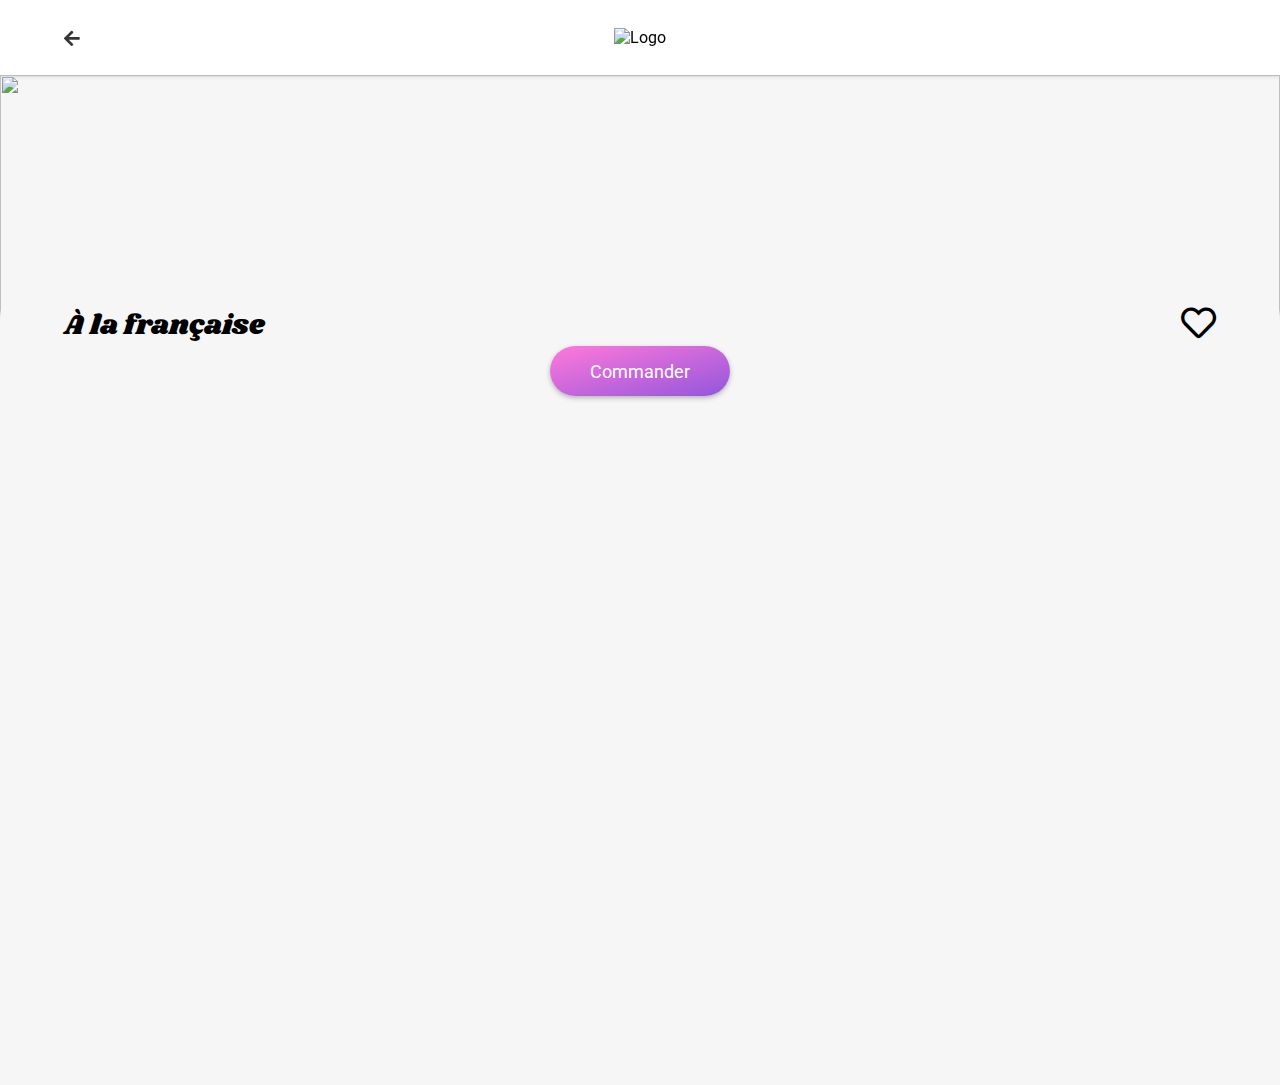
==== a-la-francaise.html @ 5dfda92d "Avancée du 07/10/2021 - Matin" ====
<!DOCTYPE html>
<html lang="fr">
<head>
    <meta charset="UTF-8">
    <meta http-equiv="X-UA-Compatible" content="IE=edge">
    <meta name="viewport" content="width=device-width, initial-scale=1.0">
    <title>OhMyFood - À la française</title>
    <!-- CSS -->
    <link rel="stylesheet" href="https://cdnjs.cloudflare.com/ajax/libs/font-awesome/5.15.4/css/all.min.css" integrity="sha512-1ycn6IcaQQ40/MKBW2W4Rhis/DbILU74C1vSrLJxCq57o941Ym01SwNsOMqvEBFlcgUa6xLiPY/NS5R+E6ztJQ==" crossorigin="anonymous" referrerpolicy="no-referrer" />
    <link rel="stylesheet" href="ressources/css/ohmyfood.css">
    <!-- POLICES -->
    <link rel="preconnect" href="https://fonts.googleapis.com">
    <link rel="preconnect" href="https://fonts.gstatic.com" crossorigin>
    <link rel="stylesheet" href="https://fonts.googleapis.com/css2?family=Shrikhand&display=swap">
    <link rel="stylesheet" href="https://fonts.googleapis.com/css2?family=Roboto&display=swap">
</head>
<body>
    <!-- Header -->
    <header>
        <a href="index.html">
            <i class="fas fa-arrow-left fleche-retour"></i>
        </a>
        <img class="logo" alt="Logo" src="ressources/img/Logo.svg">
    </header>


    <!-- Main -->
    <main>
        <article class="presentation-restaurant">
            <img class="image-restaurant" src="ressources/img/restaurants/a-la-francaise.jpg">
            <div class="contenu-presentation-restaurant">
                <div class="haut-presentation-restaurant">
                    <span class="nom-restaurant-presentation">À la française</span>
                    <div class="aime">
                        <i class="far fa-heart btn-aime-restaurant"></i>
                        <i class="fas fa-heart btn-aime-restaurant"></i>
                    </div>
                </div>
                <button class="btn-action">Commander</button>
            </div>
        </article>        
    </main>


    <!-- Footer-->
    <footer>
        <span class="logo-footer">ohmyfood</span>
        <a class="lien-footer" href="#"><i class="fas fa-utensils icone-footer"></i>Proposer un restaurant</a>
        <a class="lien-footer" href="#"><i class="fas fa-hands-helping icone-footer"></i>Devenir partenaire</a>
        <a class="lien-footer" href="#">Mentions légales</a>
        <a class="lien-footer" href="mailto:contact@ohmyfood.fr">Contact</a>
    </footer>
</body>
</html>
---- ressources/css/ohmyfood.css ----
/** Variables **/
:root {
  /** Palette **/
  --primaire: #9356dc;
  --secondaire: #ff79da;
  --tertiaire: #99e2d0;
  /** Base **/
  --fond-site: #f6f6f6;
  /** Contenu **/
  --box-shadow: #b3b3b3;
  --btn-action-hover-1: #ff79dabf;
  --btn-action-hover-2: #9356dcbf;
  /** Header **/
  --fleche-retour: #353535;
  /** Loading **/
  --loading: #ffffffc4;
  /** Localisation **/
  --localisation: #eaeaea;
  /** Fonctionnement **/
  --icone-fonctionnement: #7e7e7e;
  --hover-fonctionnement: #f5edff;
  /** Restaurants **/
  --nouveau-restaurant: #008766;
  /** Footer **/
  --footer: #353535;
}

/** Base **/
html,
body {
  margin: 0;
  padding: 0;
}
body {
  background-color: var(--fond-site);
  counter-reset: etape-fonctionnement;
  display: flex;
  flex-direction: column;
  min-height: 100vh;
}

/** Contenu **/
* {
  font-family: "Roboto", sans-serif;
}

.btn-action {
  background: var(--secondaire);
  background: linear-gradient(
    165deg,
    var(--secondaire) 0%,
    var(--primaire) 100%
  );
  box-shadow: 0px 2px 5px var(--box-shadow);
  border: 0;
  border-radius: 25px;
  color: #ffffff;
  display: block;
  font-size: 18px;
  height: 50px;
  margin: auto;
  min-width: 180px;
  padding: 0 20px;
  transition: 0.5s;
}
.btn-action:hover {
  background: var(--secondaire);
  background: linear-gradient(
    163deg,
    var(--btn-action-hover-1) 0%,
    var(--btn-action-hover-2) 100%
  );
  box-shadow: 0px 2px 5px #000000;
  cursor: pointer;
}

.aime:hover .fas.fa-heart {
  opacity: 1;
}
.aime:hover .far.fa-heart {
  opacity: 0;
}
.fas.fa-heart {
  background: var(--primaire);
  background: linear-gradient(
    220deg,
    var(--primaire) 50%,
    var(--secondaire) 100%
  );
  opacity: 0;
  -webkit-background-clip: text;
  -webkit-text-fill-color: transparent;
}

/** Header **/
header {
  background-color: #ffffff;
  box-shadow: 0 0 5px var(--box-shadow);
  display: flex;
  height: 75px;
  position: fixed;
  width: 100%;
  z-index: 1;
}

.fleche-retour {
  color: var(--fleche-retour);
  font-size: 18px;
  margin-left: 5%;
  position: absolute;
  top: 50%;
  transform: translateY(-50%);
}

.logo {
  margin: auto;
}

/** Main **/
main {
  flex: 1 0 auto;
}

/** Loading **/
@keyframes chargement {
  0% {
    content: ". . .";
  }
  25% {
    content: "Oh . .";
  }
  50% {
    content: "Oh My .";
  }
  75% {
    content: "Oh My Food";
  }
  100% {
    content: "";
    background-color: transparent;
    display: none;
    min-height: 0px;
    position: relative;
    z-index: 0;
  }
}

.txt-loading {
  border-radius: 25px;
  display: block;
  font-size: 72px;
  margin: auto;
  text-align: center;
}
.txt-loading::after {
  animation: chargement steps(1, end) 3s;
  animation-fill-mode: forwards;
  background-color: var(--loading);
  color: var(--primaire);
  content: "";
  display: flex;
  flex-direction: column;
  font-family: "Shrikhand", cursive;
  justify-content: center;
  min-height: 100vh;
  position: fixed;
  width: 100%;
  z-index: 1;
}

/** Localisation **/
#localisation {
  background-color: var(--localisation);
  display: flex;
  height: 50px;
  justify-content: center;
  margin-top: 75px;
  width: 100%;
}

#localisation > span {
  font-size: 18px;
  line-height: 50px;
}

/** Explorer **/
#explorer {
  margin: auto 10%;
  padding: 50px 0;
  text-align: center;
}

#explorer > h1 {
  margin: 0 0 10px 0;
}

#explorer > span {
  display: block;
  font-weight: lighter;
  margin-bottom: 25px;
}

/** Fonctionnement **/
#fonctionnement {
  background-color: #ffffff;
  padding: 50px 0;
}

#fonctionnement > h1 {
  margin: 0 0 10px 5%;
}

.liste-fonctionnement {
  display: flex;
  flex-direction: column;
}

.etape-fonctionnement {
  background-color: var(--fond-site);
  border-radius: 25px;
  box-shadow: 0px 2px 5px var(--box-shadow);
  font-size: 16px;
  font-weight: bold;
  height: 75px;
  line-height: 75px;
  margin: 15px auto;
  padding: 0 10px;
  position: relative;
  transition: 0.5s;
  width: 250px;
}
.etape-fonctionnement:hover {
  background-color: var(--hover-fonctionnement);
  cursor: pointer;
}
.etape-fonctionnement:hover .icone-fonctionnement {
  color: var(--primaire);
}
.etape-fonctionnement::before {
  align-items: center;
  background-color: var(--primaire);
  border-radius: 50%;
  color: #ffffff;
  counter-increment: etape-fonctionnement;
  content: counter(etape-fonctionnement);
  display: flex;
  font-size: 15px;
  height: 30px;
  justify-content: center;
  position: absolute;
  margin-left: -25px;
  top: 50%;
  transform: translateY(-50%);
  width: 30px;
}

.icone-fonctionnement {
  background-color: transparent;
  color: var(--icone-fonctionnement);
  font-size: 16px;
  margin-left: 5px;
  width: 50px;
}

/** Restaurants **/
#restaurants {
  background-color: var(--fond-site);
  padding: 50px 0;
  width: 100%;
}

#restaurants > h1 {
  margin: 0 0 10px 5%;
}

.liste-restaurants {
  display: flex;
  flex-direction: column;
}

.restaurant {
  background-color: #ffffff;
  border-radius: 25px;
  box-shadow: 0px 0px 5px var(--box-shadow);
  color: #000000;
  margin: 10px auto;
  text-decoration: none;
  width: 90%;
}
.restaurant:first-of-type {
  margin-top: 0;
}

.haut-restaurant {
  position: relative;
}

.img-restaurant {
  border-top-left-radius: 25px;
  border-top-right-radius: 25px;
  display: block;
  height: 200px;
  object-fit: cover;
  margin: auto;
  width: 100%;
}

.nouveau-restaurant {
  background: var(--tertiaire);
  border-radius: 5px;
  color: var(--nouveau-restaurant);
  font-size: 18px;
  font-weight: bold;
  padding: 5px 15px;
  position: absolute;
  right: 20px;
  top: 20px;
}

.contenu-restaurant {
  padding: 15px;
  position: relative;
}

.btn-aime-index {
  font-size: 30px;
  position: absolute;
  right: 20px;
  top: 50%;
  transform: translateY(-50%);
  transition: 0.25s ease-in-out;
}
.btn-aime-index:hover {
  cursor: pointer;
}

.nom-restaurant {
  display: block;
  font-size: 18px;
  font-weight: bold;
  margin-bottom: 5px;
}

.desc-restaurant {
  display: block;
  font-size: 16px;
  font-weight: lighter;
}

/** Présentation restaurant **/
.presentation-restaurant {
  margin-top: 75px;
  position: relative;
  width: 100%;
}

.image-restaurant {
  display: block;
  height: 250px;
  object-fit: cover;
  width: 100%;
}

.contenu-presentation-restaurant {
  background-color: var(--fond-site);
  border-top-left-radius: 50px;
  border-top-right-radius: 50px;
  height: -webkit-fill-available;
  margin-top: -55px;
  padding-bottom: 50px;
  position: relative;
  width: 100%;
  z-index: 1;
}

.haut-presentation-restaurant {
  display: inline-flex;
  margin-top: 35px;
  width: 100%;
}

.nom-restaurant-presentation {
  font-family: "Shrikhand", cursive;
  font-size: 28px;
  margin-left: 5%;
}

.btn-aime-restaurant {
  font-size: 35px;
  position: absolute;
  right: 5%;
  transition: 0.25s ease-in-out;
}
.btn-aime-restaurant:hover {
  cursor: pointer;
}

.menu-restaurant {
  display: flex;
  flex-direction: column;
  margin: 0 5%;
}

.type-menu-restaurant {
  display: flex;
  flex-direction: column;
  margin: 25px 0;
}

.categorie-menu {
  font-size: 16px;
}
.categorie-menu::after {
  border-bottom: 3px solid var(--tertiaire);
  content: "";
  display: block;
  width: 40px;
}

.nom-item-restaurant {
  display: block;
  font-weight: bold;
}

/** Footer **/
footer {
  background-color: var(--footer);
  color: #ffffff;
  display: flex;
  flex-direction: column;
  padding: 15px 0 15px 5%;
}

.logo-footer {
  font-family: "Shrikhand", cursive;
  font-size: 24px;
  margin-bottom: 20px;
}

.lien-footer {
  color: #ffffff;
  font-size: 18px;
  margin: 2.5px 0;
  text-decoration: none;
}
.lien-footer:hover {
  text-decoration: underline;
}
.lien-footer:first-of-type {
  margin-top: 0;
}

.icone-footer {
  margin-right: 10px;
  width: 20px;
}

@media screen and (min-width: 992px) {
  main {
    display: flex;
    flex: 1 0 auto;
    flex-direction: row;
    flex-wrap: wrap;
  }

  #explorer {
    display: flex;
    flex-direction: column;
    justify-content: center;
    margin: auto;
    padding: 0px;
  }

  #fonctionnement {
    background-color: var(--fond-site);
    padding: 10px 5% 0 5%;
  }
  #fonctionnement > h1 {
    margin: 0;
  }

  #restaurants {
    background-color: #ffffff;
    padding: 0 5%;
  }
  #restaurants > h1 {
    margin: 10px 0 0 0;
  }
  .liste-restaurants {
    flex-direction: row;
    flex-wrap: wrap;
  }
  .restaurant {
    flex: 1 0 20%;
    margin: 10px;
  }
  .restaurant:first-of-type {
    margin: 10px 10px 10px 0;
  }
  .restaurant:last-of-type {
    margin-right: 0;
  }

  footer {
    flex-direction: row;
  }
  .logo-footer {
    margin-bottom: 0;
  }
  .lien-footer {
    font-size: 15px;
    margin: auto;
  }
  .lien-footer:first-of-type {
    margin-top: auto;
  }
}
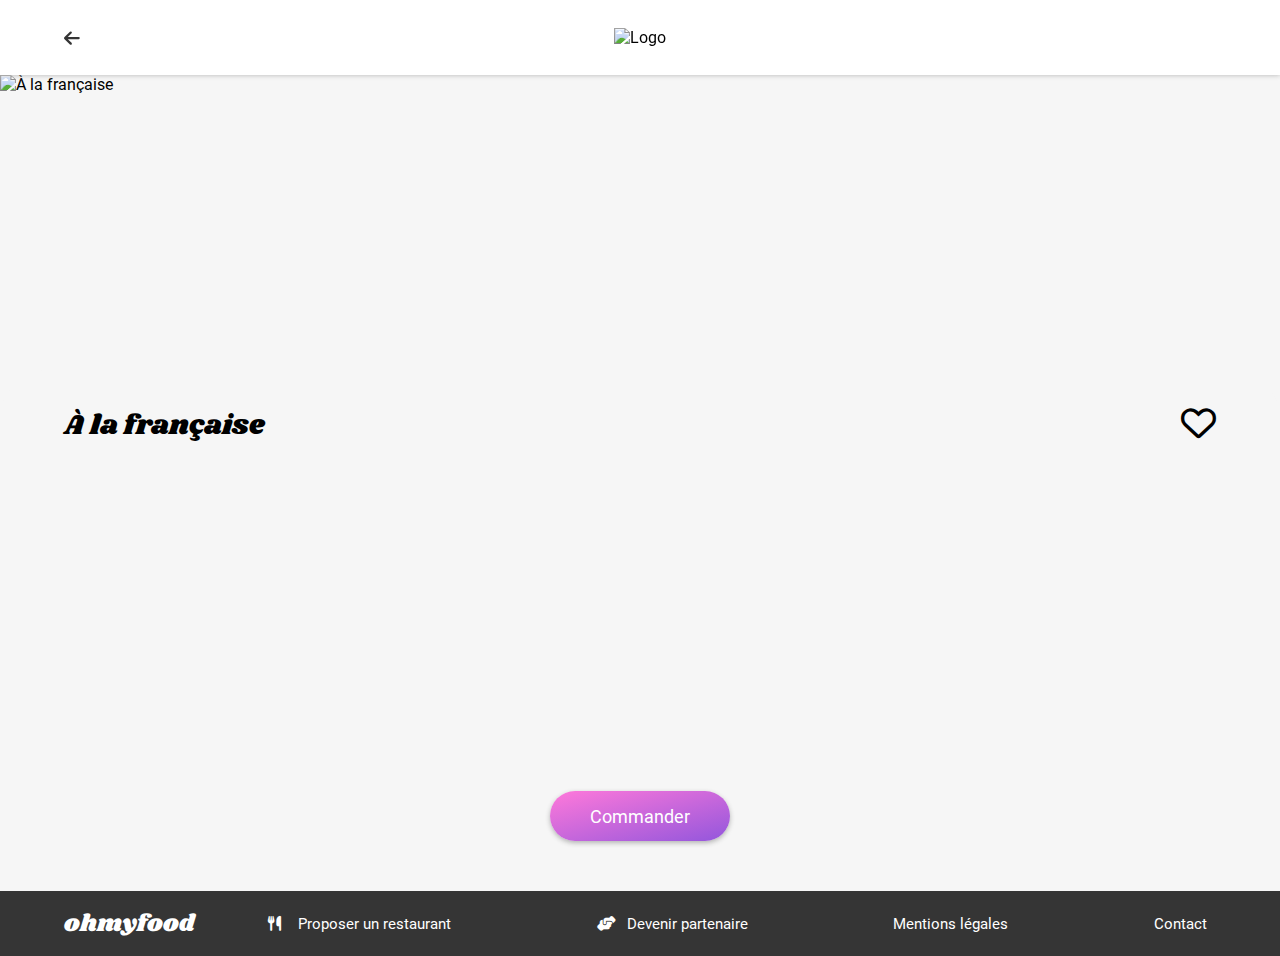
==== commit 6cf49bed: "Amélioration du code" ====
--- a/a-la-francaise.html
+++ b/a-la-francaise.html
@@ -5,14 +5,10 @@
     <meta http-equiv="X-UA-Compatible" content="IE=edge">
     <meta name="viewport" content="width=device-width, initial-scale=1.0">
     <title>OhMyFood - À la française</title>
+    <link rel="icon" href="ressources/img/Favicon.png">
     <!-- CSS -->
-    <link rel="stylesheet" href="https://cdnjs.cloudflare.com/ajax/libs/font-awesome/5.15.4/css/all.min.css" integrity="sha512-1ycn6IcaQQ40/MKBW2W4Rhis/DbILU74C1vSrLJxCq57o941Ym01SwNsOMqvEBFlcgUa6xLiPY/NS5R+E6ztJQ==" crossorigin="anonymous" referrerpolicy="no-referrer" />
+    <link rel="stylesheet" href="ressources/css/font_awesome.min.css">
     <link rel="stylesheet" href="ressources/css/ohmyfood.css">
-    <!-- POLICES -->
-    <link rel="preconnect" href="https://fonts.googleapis.com">
-    <link rel="preconnect" href="https://fonts.gstatic.com" crossorigin>
-    <link rel="stylesheet" href="https://fonts.googleapis.com/css2?family=Shrikhand&display=swap">
-    <link rel="stylesheet" href="https://fonts.googleapis.com/css2?family=Roboto&display=swap">
 </head>
 <body>
     <!-- Header -->
@@ -26,8 +22,12 @@
 
     <!-- Main -->
     <main>
-        <article class="presentation-restaurant">
-            <img class="image-restaurant" src="ressources/img/restaurants/a-la-francaise.jpg">
+        <article class="presentation-restaurant" aria-label="restaurant">
+            <picture>
+                <source srcset="ressources/img/restaurants/mobile/a-la-francaise.jpg" media="(max-width: 991px)">
+                <img class="image-restaurant" alt="&Agrave; la française" src="ressources/img/restaurants/a-la-francaise.jpg">
+            </picture>
+            
             <div class="contenu-presentation-restaurant">
                 <div class="haut-presentation-restaurant">
                     <span class="nom-restaurant-presentation">À la française</span>
@@ -36,6 +36,91 @@
                         <i class="fas fa-heart btn-aime-restaurant"></i>
                     </div>
                 </div>
+
+                <div class="menu-restaurant">
+                    <div class="type-menu-restaurant">
+                        <span class="categorie-menu">ENTRÉES</span>
+                        <div class="item-restaurant">
+                            <span class="nom-item-restaurant">Tartare de poulpe acidulé</span>
+                            <span class="contenu-item-restaurant">
+                                <span class="desc-item-restaurant">Aux zestes d'orange</span>
+                                <span class="prix-item-restaurant">25€</span>
+                            </span>
+                            <span class="check-item-restaurant"><i class="fas fa-check-circle"></i></span>
+                        </div>
+                        <div class="item-restaurant">
+                            <span class="nom-item-restaurant">Velouté de légumes d'antan</span>
+                            <span class="contenu-item-restaurant">
+                                <span class="desc-item-restaurant">Carotte, panais, topinambour</span>
+                                <span class="prix-item-restaurant">35€</span>
+                            </span>
+                            <span class="check-item-restaurant"><i class="fas fa-check-circle"></i></span>
+                        </div>
+                        <div class="item-restaurant">
+                            <span class="nom-item-restaurant">Soupe à l'oignon</span>
+                            <span class="contenu-item-restaurant">
+                                <span class="desc-item-restaurant">Revisitée</span>
+                                <span class="prix-item-restaurant">20€</span>
+                            </span>
+                            <span class="check-item-restaurant"><i class="fas fa-check-circle"></i></span>
+                        </div>
+                    </div>
+                    <div class="type-menu-restaurant">
+                        <span class="categorie-menu">PLATS</span>
+                        <div class="item-restaurant">
+                            <span class="nom-item-restaurant">Coquilles Saint-Jacques</span>
+                            <span class="contenu-item-restaurant">
+                                <span class="desc-item-restaurant">Accompagnées d'une purée de panais</span>
+                                <span class="prix-item-restaurant">40€</span>
+                            </span>
+                            <span class="check-item-restaurant"><i class="fas fa-check-circle"></i></span>
+                        </div>
+                        <div class="item-restaurant">
+                            <span class="nom-item-restaurant">Magret de canard</span>
+                            <span class="contenu-item-restaurant">
+                                <span class="desc-item-restaurant">Et parmentier de pommes de terre</span>
+                                <span class="prix-item-restaurant">35€</span>
+                            </span>
+                            <span class="check-item-restaurant"><i class="fas fa-check-circle"></i></span>
+                        </div>
+                        <div class="item-restaurant">
+                            <span class="nom-item-restaurant">Pigeonneau d’Ille-et-Vilaine</span>
+                            <span class="contenu-item-restaurant">
+                                <span class="desc-item-restaurant">Sur son lit de gnocchis aux légumes</span>
+                                <span class="prix-item-restaurant">44€</span>
+                            </span>
+                            <span class="check-item-restaurant"><i class="fas fa-check-circle"></i></span>
+                        </div>
+                    </div>
+                    <div class="type-menu-restaurant">
+                        <span class="categorie-menu">DESSERTS</span>
+                        <div class="item-restaurant">
+                            <span class="nom-item-restaurant">Pétales de violettes glacés</span>
+                            <span class="contenu-item-restaurant">
+                                <span class="desc-item-restaurant">Et purée de noisettes</span>
+                                <span class="prix-item-restaurant">18€</span>
+                            </span>
+                            <span class="check-item-restaurant"><i class="fas fa-check-circle"></i></span>
+                        </div>
+                        <div class="item-restaurant">
+                            <span class="nom-item-restaurant">Fondant au chocolat</span> 
+                            <span class="contenu-item-restaurant">
+                                <span class="desc-item-restaurant">Revisité</span>
+                                <span class="prix-item-restaurant">22€</span>
+                            </span>
+                            <span class="check-item-restaurant"><i class="fas fa-check-circle"></i></span>
+                        </div>
+                        <div class="item-restaurant">
+                            <span class="nom-item-restaurant">Millefeuille croustillant</span>
+                            <span class="contenu-item-restaurant">
+                                <span class="desc-item-restaurant">Myrtilles et pâte d’amande</span>
+                                <span class="prix-item-restaurant">23€</span>
+                            </span>
+                            <span class="check-item-restaurant"><i class="fas fa-check-circle"></i></span>
+                        </div>
+                    </div>
+                </div>
+
                 <button class="btn-action">Commander</button>
             </div>
         </article>        
--- a/ressources/css/font_awesome.min.css
+++ b/ressources/css/font_awesome.min.css
@@ -0,0 +1,6 @@
+/*!
+ * Font Awesome Free 6.2.0 by @fontawesome - https://fontawesome.com
+ * License - https://fontawesome.com/license/free (Icons: CC BY 4.0, Fonts: SIL OFL 1.1, Code: MIT License)
+ * Copyright 2022 Fonticons, Inc.
+ */
+.fa{font-family:var(--fa-style-family,"Font Awesome 6 Free");font-weight:var(--fa-style,900)}.fa,.fa-brands,.fa-classic,.fa-regular,.fa-sharp,.fa-solid,.fab,.far,.fas{-moz-osx-font-smoothing:grayscale;-webkit-font-smoothing:antialiased;display:var(--fa-display,inline-block);font-style:normal;font-variant:normal;line-height:1;text-rendering:auto}.fa-classic,.fa-regular,.fa-solid,.far,.fas{font-family:"Font Awesome 6 Free"}.fa-brands,.fab{font-family:"Font Awesome 6 Brands"}.fa-1x{font-size:1em}.fa-2x{font-size:2em}.fa-3x{font-size:3em}.fa-4x{font-size:4em}.fa-5x{font-size:5em}.fa-6x{font-size:6em}.fa-7x{font-size:7em}.fa-8x{font-size:8em}.fa-9x{font-size:9em}.fa-10x{font-size:10em}.fa-2xs{font-size:.625em;line-height:.1em;vertical-align:.225em}.fa-xs{font-size:.75em;line-height:.08333em;vertical-align:.125em}.fa-sm{font-size:.875em;line-height:.07143em;vertical-align:.05357em}.fa-lg{font-size:1.25em;line-height:.05em;vertical-align:-.075em}.fa-xl{font-size:1.5em;line-height:.04167em;vertical-align:-.125em}.fa-2xl{font-size:2em;line-height:.03125em;vertical-align:-.1875em}.fa-fw{text-align:center;width:1.25em}.fa-ul{list-style-type:none;margin-left:var(--fa-li-margin,2.5em);padding-left:0}.fa-ul>li{position:relative}.fa-li{left:calc(var(--fa-li-width, 2em)*-1);position:absolute;text-align:center;width:var(--fa-li-width,2em);line-height:inherit}.fa-border{border-radius:var(--fa-border-radius,.1em);border:var(--fa-border-width,.08em) var(--fa-border-style,solid) var(--fa-border-color,#eee);padding:var(--fa-border-padding,.2em .25em .15em)}.fa-pull-left{float:left;margin-right:var(--fa-pull-margin,.3em)}.fa-pull-right{float:right;margin-left:var(--fa-pull-margin,.3em)}.fa-beat{-webkit-animation-name:fa-beat;animation-name:fa-beat;-webkit-animation-delay:var(--fa-animation-delay,0s);animation-delay:var(--fa-animation-delay,0s);-webkit-animation-direction:var(--fa-animation-direction,normal);animation-direction:var(--fa-animation-direction,normal);-webkit-animation-duration:var(--fa-animation-duration,1s);animation-duration:var(--fa-animation-duration,1s);-webkit-animation-iteration-count:var(--fa-animation-iteration-count,infinite);animation-iteration-count:var(--fa-animation-iteration-count,infinite);-webkit-animation-timing-function:var(--fa-animation-timing,ease-in-out);animation-timing-function:var(--fa-animation-timing,ease-in-out)}.fa-bounce{-webkit-animation-name:fa-bounce;animation-name:fa-bounce;-webkit-animation-delay:var(--fa-animation-delay,0s);animation-delay:var(--fa-animation-delay,0s);-webkit-animation-direction:var(--fa-animation-direction,normal);animation-direction:var(--fa-animation-direction,normal);-webkit-animation-duration:var(--fa-animation-duration,1s);animation-duration:var(--fa-animation-duration,1s);-webkit-animation-iteration-count:var(--fa-animation-iteration-count,infinite);animation-iteration-count:var(--fa-animation-iteration-count,infinite);-webkit-animation-timing-function:var(--fa-animation-timing,cubic-bezier(.28,.84,.42,1));animation-timing-function:var(--fa-animation-timing,cubic-bezier(.28,.84,.42,1))}.fa-fade{-webkit-animation-name:fa-fade;animation-name:fa-fade;-webkit-animation-iteration-count:var(--fa-animation-iteration-count,infinite);animation-iteration-count:var(--fa-animation-iteration-count,infinite);-webkit-animation-timing-function:var(--fa-animation-timing,cubic-bezier(.4,0,.6,1));animation-timing-function:var(--fa-animation-timing,cubic-bezier(.4,0,.6,1))}.fa-beat-fade,.fa-fade{-webkit-animation-delay:var(--fa-animation-delay,0s);animation-delay:var(--fa-animation-delay,0s);-webkit-animation-direction:var(--fa-animation-direction,normal);animation-direction:var(--fa-animation-direction,normal);-webkit-animation-duration:var(--fa-animation-duration,1s);animation-duration:var(--fa-animation-duration,1s)}.fa-beat-fade{-webkit-animation-name:fa-beat-fade;animation-name:fa-beat-fade;-webkit-animation-iteration-count:var(--fa-animation-iteration-count,infinite);animation-iteration-count:var(--fa-animation-iteration-count,infinite);-webkit-animation-timing-function:var(--fa-animation-timing,cubic-bezier(.4,0,.6,1));animation-timing-function:var(--fa-animation-timing,cubic-bezier(.4,0,.6,1))}.fa-flip{-webkit-animation-name:fa-flip;animation-name:fa-flip;-webkit-animation-delay:var(--fa-animation-delay,0s);animation-delay:var(--fa-animation-delay,0s);-webkit-animation-direction:var(--fa-animation-direction,normal);animation-direction:var(--fa-animation-direction,normal);-webkit-animation-duration:var(--fa-animation-duration,1s);animation-duration:var(--fa-animation-duration,1s);-webkit-animation-iteration-count:var(--fa-animation-iteration-count,infinite);animation-iteration-count:var(--fa-animation-iteration-count,infinite);-webkit-animation-timing-function:var(--fa-animation-timing,ease-in-out);animation-timing-function:var(--fa-animation-timing,ease-in-out)}.fa-shake{-webkit-animation-name:fa-shake;animation-name:fa-shake;-webkit-animation-duration:var(--fa-animation-duration,1s);animation-duration:var(--fa-animation-duration,1s);-webkit-animation-iteration-count:var(--fa-animation-iteration-count,infinite);animation-iteration-count:var(--fa-animation-iteration-count,infinite);-webkit-animation-timing-function:var(--fa-animation-timing,linear);animation-timing-function:var(--fa-animation-timing,linear)}.fa-shake,.fa-spin{-webkit-animation-delay:var(--fa-animation-delay,0s);animation-delay:var(--fa-animation-delay,0s);-webkit-animation-direction:var(--fa-animation-direction,normal);animation-direction:var(--fa-animation-direction,normal)}.fa-spin{-webkit-animation-name:fa-spin;animation-name:fa-spin;-webkit-animation-duration:var(--fa-animation-duration,2s);animation-duration:var(--fa-animation-duration,2s);-webkit-animation-iteration-count:var(--fa-animation-iteration-count,infinite);animation-iteration-count:var(--fa-animation-iteration-count,infinite);-webkit-animation-timing-function:var(--fa-animation-timing,linear);animation-timing-function:var(--fa-animation-timing,linear)}.fa-spin-reverse{--fa-animation-direction:reverse}.fa-pulse,.fa-spin-pulse{-webkit-animation-name:fa-spin;animation-name:fa-spin;-webkit-animation-direction:var(--fa-animation-direction,normal);animation-direction:var(--fa-animation-direction,normal);-webkit-animation-duration:var(--fa-animation-duration,1s);animation-duration:var(--fa-animation-duration,1s);-webkit-animation-iteration-count:var(--fa-animation-iteration-count,infinite);animation-iteration-count:var(--fa-animation-iteration-count,infinite);-webkit-animation-timing-function:var(--fa-animation-timing,steps(8));animation-timing-function:var(--fa-animation-timing,steps(8))}@media (prefers-reduced-motion:reduce){.fa-beat,.fa-beat-fade,.fa-bounce,.fa-fade,.fa-flip,.fa-pulse,.fa-shake,.fa-spin,.fa-spin-pulse{-webkit-animation-delay:-1ms;animation-delay:-1ms;-webkit-animation-duration:1ms;animation-duration:1ms;-webkit-animation-iteration-count:1;animation-iteration-count:1;transition-delay:0s;transition-duration:0s}}@-webkit-keyframes fa-beat{0%,90%{-webkit-transform:scale(1);transform:scale(1)}45%{-webkit-transform:scale(var(--fa-beat-scale,1.25));transform:scale(var(--fa-beat-scale,1.25))}}@keyframes fa-beat{0%,90%{-webkit-transform:scale(1);transform:scale(1)}45%{-webkit-transform:scale(var(--fa-beat-scale,1.25));transform:scale(var(--fa-beat-scale,1.25))}}@-webkit-keyframes fa-bounce{0%{-webkit-transform:scale(1) translateY(0);transform:scale(1) translateY(0)}10%{-webkit-transform:scale(var(--fa-bounce-start-scale-x,1.1),var(--fa-bounce-start-scale-y,.9)) translateY(0);transform:scale(var(--fa-bounce-start-scale-x,1.1),var(--fa-bounce-start-scale-y,.9)) translateY(0)}30%{-webkit-transform:scale(var(--fa-bounce-jump-scale-x,.9),var(--fa-bounce-jump-scale-y,1.1)) translateY(var(--fa-bounce-height,-.5em));transform:scale(var(--fa-bounce-jump-scale-x,.9),var(--fa-bounce-jump-scale-y,1.1)) translateY(var(--fa-bounce-height,-.5em))}50%{-webkit-transform:scale(var(--fa-bounce-land-scale-x,1.05),var(--fa-bounce-land-scale-y,.95)) translateY(0);transform:scale(var(--fa-bounce-land-scale-x,1.05),var(--fa-bounce-land-scale-y,.95)) translateY(0)}57%{-webkit-transform:scale(1) translateY(var(--fa-bounce-rebound,-.125em));transform:scale(1) translateY(var(--fa-bounce-rebound,-.125em))}64%{-webkit-transform:scale(1) translateY(0);transform:scale(1) translateY(0)}to{-webkit-transform:scale(1) translateY(0);transform:scale(1) translateY(0)}}@keyframes fa-bounce{0%{-webkit-transform:scale(1) translateY(0);transform:scale(1) translateY(0)}10%{-webkit-transform:scale(var(--fa-bounce-start-scale-x,1.1),var(--fa-bounce-start-scale-y,.9)) translateY(0);transform:scale(var(--fa-bounce-start-scale-x,1.1),var(--fa-bounce-start-scale-y,.9)) translateY(0)}30%{-webkit-transform:scale(var(--fa-bounce-jump-scale-x,.9),var(--fa-bounce-jump-scale-y,1.1)) translateY(var(--fa-bounce-height,-.5em));transform:scale(var(--fa-bounce-jump-scale-x,.9),var(--fa-bounce-jump-scale-y,1.1)) translateY(var(--fa-bounce-height,-.5em))}50%{-webkit-transform:scale(var(--fa-bounce-land-scale-x,1.05),var(--fa-bounce-land-scale-y,.95)) translateY(0);transform:scale(var(--fa-bounce-land-scale-x,1.05),var(--fa-bounce-land-scale-y,.95)) translateY(0)}57%{-webkit-transform:scale(1) translateY(var(--fa-bounce-rebound,-.125em));transform:scale(1) translateY(var(--fa-bounce-rebound,-.125em))}64%{-webkit-transform:scale(1) translateY(0);transform:scale(1) translateY(0)}to{-webkit-transform:scale(1) translateY(0);transform:scale(1) translateY(0)}}@-webkit-keyframes fa-fade{50%{opacity:var(--fa-fade-opacity,.4)}}@keyframes fa-fade{50%{opacity:var(--fa-fade-opacity,.4)}}@-webkit-keyframes fa-beat-fade{0%,to{opacity:var(--fa-beat-fade-opacity,.4);-webkit-transform:scale(1);transform:scale(1)}50%{opacity:1;-webkit-transform:scale(var(--fa-beat-fade-scale,1.125));transform:scale(var(--fa-beat-fade-scale,1.125))}}@keyframes fa-beat-fade{0%,to{opacity:var(--fa-beat-fade-opacity,.4);-webkit-transform:scale(1);transform:scale(1)}50%{opacity:1;-webkit-transform:scale(var(--fa-beat-fade-scale,1.125));transform:scale(var(--fa-beat-fade-scale,1.125))}}@-webkit-keyframes fa-flip{50%{-webkit-transform:rotate3d(var(--fa-flip-x,0),var(--fa-flip-y,1),var(--fa-flip-z,0),var(--fa-flip-angle,-180deg));transform:rotate3d(var(--fa-flip-x,0),var(--fa-flip-y,1),var(--fa-flip-z,0),var(--fa-flip-angle,-180deg))}}@keyframes fa-flip{50%{-webkit-transform:rotate3d(var(--fa-flip-x,0),var(--fa-flip-y,1),var(--fa-flip-z,0),var(--fa-flip-angle,-180deg));transform:rotate3d(var(--fa-flip-x,0),var(--fa-flip-y,1),var(--fa-flip-z,0),var(--fa-flip-angle,-180deg))}}@-webkit-keyframes fa-shake{0%{-webkit-transform:rotate(-15deg);transform:rotate(-15deg)}4%{-webkit-transform:rotate(15deg);transform:rotate(15deg)}8%,24%{-webkit-transform:rotate(-18deg);transform:rotate(-18deg)}12%,28%{-webkit-transform:rotate(18deg);transform:rotate(18deg)}16%{-webkit-transform:rotate(-22deg);transform:rotate(-22deg)}20%{-webkit-transform:rotate(22deg);transform:rotate(22deg)}32%{-webkit-transform:rotate(-12deg);transform:rotate(-12deg)}36%{-webkit-transform:rotate(12deg);transform:rotate(12deg)}40%,to{-webkit-transform:rotate(0deg);transform:rotate(0deg)}}@keyframes fa-shake{0%{-webkit-transform:rotate(-15deg);transform:rotate(-15deg)}4%{-webkit-transform:rotate(15deg);transform:rotate(15deg)}8%,24%{-webkit-transform:rotate(-18deg);transform:rotate(-18deg)}12%,28%{-webkit-transform:rotate(18deg);transform:rotate(18deg)}16%{-webkit-transform:rotate(-22deg);transform:rotate(-22deg)}20%{-webkit-transform:rotate(22deg);transform:rotate(22deg)}32%{-webkit-transform:rotate(-12deg);transform:rotate(-12deg)}36%{-webkit-transform:rotate(12deg);transform:rotate(12deg)}40%,to{-webkit-transform:rotate(0deg);transform:rotate(0deg)}}@-webkit-keyframes fa-spin{0%{-webkit-transform:rotate(0deg);transform:rotate(0deg)}to{-webkit-transform:rotate(1turn);transform:rotate(1turn)}}@keyframes fa-spin{0%{-webkit-transform:rotate(0deg);transform:rotate(0deg)}to{-webkit-transform:rotate(1turn);transform:rotate(1turn)}}.fa-rotate-90{-webkit-transform:rotate(90deg);transform:rotate(90deg)}.fa-rotate-180{-webkit-transform:rotate(180deg);transform:rotate(180deg)}.fa-rotate-270{-webkit-transform:rotate(270deg);transform:rotate(270deg)}.fa-flip-horizontal{-webkit-transform:scaleX(-1);transform:scaleX(-1)}.fa-flip-vertical{-webkit-transform:scaleY(-1);transform:scaleY(-1)}.fa-flip-both,.fa-flip-horizontal.fa-flip-vertical{-webkit-transform:scale(-1);transform:scale(-1)}.fa-rotate-by{-webkit-transform:rotate(var(--fa-rotate-angle,none));transform:rotate(var(--fa-rotate-angle,none))}.fa-stack{display:inline-block;height:2em;line-height:2em;position:relative;vertical-align:middle;width:2.5em}.fa-stack-1x,.fa-stack-2x{left:0;position:absolute;text-align:center;width:100%;z-index:var(--fa-stack-z-index,auto)}.fa-stack-1x{line-height:inherit}.fa-stack-2x{font-size:2em}.fa-inverse{color:var(--fa-inverse,#fff)}.fa-0:before{content:"\30"}.fa-1:before{content:"\31"}.fa-2:before{content:"\32"}.fa-3:before{content:"\33"}.fa-4:before{content:"\34"}.fa-5:before{content:"\35"}.fa-6:before{content:"\36"}.fa-7:before{content:"\37"}.fa-8:before{content:"\38"}.fa-9:before{content:"\39"}.fa-fill-drip:before{content:"\f576"}.fa-arrows-to-circle:before{content:"\e4bd"}.fa-chevron-circle-right:before,.fa-circle-chevron-right:before{content:"\f138"}.fa-at:before{content:"\40"}.fa-trash-alt:before,.fa-trash-can:before{content:"\f2ed"}.fa-text-height:before{content:"\f034"}.fa-user-times:before,.fa-user-xmark:before{content:"\f235"}.fa-stethoscope:before{content:"\f0f1"}.fa-comment-alt:before,.fa-message:before{content:"\f27a"}.fa-info:before{content:"\f129"}.fa-compress-alt:before,.fa-down-left-and-up-right-to-center:before{content:"\f422"}.fa-explosion:before{content:"\e4e9"}.fa-file-alt:before,.fa-file-lines:before,.fa-file-text:before{content:"\f15c"}.fa-wave-square:before{content:"\f83e"}.fa-ring:before{content:"\f70b"}.fa-building-un:before{content:"\e4d9"}.fa-dice-three:before{content:"\f527"}.fa-calendar-alt:before,.fa-calendar-days:before{content:"\f073"}.fa-anchor-circle-check:before{content:"\e4aa"}.fa-building-circle-arrow-right:before{content:"\e4d1"}.fa-volleyball-ball:before,.fa-volleyball:before{content:"\f45f"}.fa-arrows-up-to-line:before{content:"\e4c2"}.fa-sort-desc:before,.fa-sort-down:before{content:"\f0dd"}.fa-circle-minus:before,.fa-minus-circle:before{content:"\f056"}.fa-door-open:before{content:"\f52b"}.fa-right-from-bracket:before,.fa-sign-out-alt:before{content:"\f2f5"}.fa-atom:before{content:"\f5d2"}.fa-soap:before{content:"\e06e"}.fa-heart-music-camera-bolt:before,.fa-icons:before{content:"\f86d"}.fa-microphone-alt-slash:before,.fa-microphone-lines-slash:before{content:"\f539"}.fa-bridge-circle-check:before{content:"\e4c9"}.fa-pump-medical:before{content:"\e06a"}.fa-fingerprint:before{content:"\f577"}.fa-hand-point-right:before{content:"\f0a4"}.fa-magnifying-glass-location:before,.fa-search-location:before{content:"\f689"}.fa-forward-step:before,.fa-step-forward:before{content:"\f051"}.fa-face-smile-beam:before,.fa-smile-beam:before{content:"\f5b8"}.fa-flag-checkered:before{content:"\f11e"}.fa-football-ball:before,.fa-football:before{content:"\f44e"}.fa-school-circle-exclamation:before{content:"\e56c"}.fa-crop:before{content:"\f125"}.fa-angle-double-down:before,.fa-angles-down:before{content:"\f103"}.fa-users-rectangle:before{content:"\e594"}.fa-people-roof:before{content:"\e537"}.fa-people-line:before{content:"\e534"}.fa-beer-mug-empty:before,.fa-beer:before{content:"\f0fc"}.fa-diagram-predecessor:before{content:"\e477"}.fa-arrow-up-long:before,.fa-long-arrow-up:before{content:"\f176"}.fa-burn:before,.fa-fire-flame-simple:before{content:"\f46a"}.fa-male:before,.fa-person:before{content:"\f183"}.fa-laptop:before{content:"\f109"}.fa-file-csv:before{content:"\f6dd"}.fa-menorah:before{content:"\f676"}.fa-truck-plane:before{content:"\e58f"}.fa-record-vinyl:before{content:"\f8d9"}.fa-face-grin-stars:before,.fa-grin-stars:before{content:"\f587"}.fa-bong:before{content:"\f55c"}.fa-pastafarianism:before,.fa-spaghetti-monster-flying:before{content:"\f67b"}.fa-arrow-down-up-across-line:before{content:"\e4af"}.fa-spoon:before,.fa-utensil-spoon:before{content:"\f2e5"}.fa-jar-wheat:before{content:"\e517"}.fa-envelopes-bulk:before,.fa-mail-bulk:before{content:"\f674"}.fa-file-circle-exclamation:before{content:"\e4eb"}.fa-circle-h:before,.fa-hospital-symbol:before{content:"\f47e"}.fa-pager:before{content:"\f815"}.fa-address-book:before,.fa-contact-book:before{content:"\f2b9"}.fa-strikethrough:before{content:"\f0cc"}.fa-k:before{content:"\4b"}.fa-landmark-flag:before{content:"\e51c"}.fa-pencil-alt:before,.fa-pencil:before{content:"\f303"}.fa-backward:before{content:"\f04a"}.fa-caret-right:before{content:"\f0da"}.fa-comments:before{content:"\f086"}.fa-file-clipboard:before,.fa-paste:before{content:"\f0ea"}.fa-code-pull-request:before{content:"\e13c"}.fa-clipboard-list:before{content:"\f46d"}.fa-truck-loading:before,.fa-truck-ramp-box:before{content:"\f4de"}.fa-user-check:before{content:"\f4fc"}.fa-vial-virus:before{content:"\e597"}.fa-sheet-plastic:before{content:"\e571"}.fa-blog:before{content:"\f781"}.fa-user-ninja:before{content:"\f504"}.fa-person-arrow-up-from-line:before{content:"\e539"}.fa-scroll-torah:before,.fa-torah:before{content:"\f6a0"}.fa-broom-ball:before,.fa-quidditch-broom-ball:before,.fa-quidditch:before{content:"\f458"}.fa-toggle-off:before{content:"\f204"}.fa-archive:before,.fa-box-archive:before{content:"\f187"}.fa-person-drowning:before{content:"\e545"}.fa-arrow-down-9-1:before,.fa-sort-numeric-desc:before,.fa-sort-numeric-down-alt:before{content:"\f886"}.fa-face-grin-tongue-squint:before,.fa-grin-tongue-squint:before{content:"\f58a"}.fa-spray-can:before{content:"\f5bd"}.fa-truck-monster:before{content:"\f63b"}.fa-w:before{content:"\57"}.fa-earth-africa:before,.fa-globe-africa:before{content:"\f57c"}.fa-rainbow:before{content:"\f75b"}.fa-circle-notch:before{content:"\f1ce"}.fa-tablet-alt:before,.fa-tablet-screen-button:before{content:"\f3fa"}.fa-paw:before{content:"\f1b0"}.fa-cloud:before{content:"\f0c2"}.fa-trowel-bricks:before{content:"\e58a"}.fa-face-flushed:before,.fa-flushed:before{content:"\f579"}.fa-hospital-user:before{content:"\f80d"}.fa-tent-arrow-left-right:before{content:"\e57f"}.fa-gavel:before,.fa-legal:before{content:"\f0e3"}.fa-binoculars:before{content:"\f1e5"}.fa-microphone-slash:before{content:"\f131"}.fa-box-tissue:before{content:"\e05b"}.fa-motorcycle:before{content:"\f21c"}.fa-bell-concierge:before,.fa-concierge-bell:before{content:"\f562"}.fa-pen-ruler:before,.fa-pencil-ruler:before{content:"\f5ae"}.fa-people-arrows-left-right:before,.fa-people-arrows:before{content:"\e068"}.fa-mars-and-venus-burst:before{content:"\e523"}.fa-caret-square-right:before,.fa-square-caret-right:before{content:"\f152"}.fa-cut:before,.fa-scissors:before{content:"\f0c4"}.fa-sun-plant-wilt:before{content:"\e57a"}.fa-toilets-portable:before{content:"\e584"}.fa-hockey-puck:before{content:"\f453"}.fa-table:before{content:"\f0ce"}.fa-magnifying-glass-arrow-right:before{content:"\e521"}.fa-digital-tachograph:before,.fa-tachograph-digital:before{content:"\f566"}.fa-users-slash:before{content:"\e073"}.fa-clover:before{content:"\e139"}.fa-mail-reply:before,.fa-reply:before{content:"\f3e5"}.fa-star-and-crescent:before{content:"\f699"}.fa-house-fire:before{content:"\e50c"}.fa-minus-square:before,.fa-square-minus:before{content:"\f146"}.fa-helicopter:before{content:"\f533"}.fa-compass:before{content:"\f14e"}.fa-caret-square-down:before,.fa-square-caret-down:before{content:"\f150"}.fa-file-circle-question:before{content:"\e4ef"}.fa-laptop-code:before{content:"\f5fc"}.fa-swatchbook:before{content:"\f5c3"}.fa-prescription-bottle:before{content:"\f485"}.fa-bars:before,.fa-navicon:before{content:"\f0c9"}.fa-people-group:before{content:"\e533"}.fa-hourglass-3:before,.fa-hourglass-end:before{content:"\f253"}.fa-heart-broken:before,.fa-heart-crack:before{content:"\f7a9"}.fa-external-link-square-alt:before,.fa-square-up-right:before{content:"\f360"}.fa-face-kiss-beam:before,.fa-kiss-beam:before{content:"\f597"}.fa-film:before{content:"\f008"}.fa-ruler-horizontal:before{content:"\f547"}.fa-people-robbery:before{content:"\e536"}.fa-lightbulb:before{content:"\f0eb"}.fa-caret-left:before{content:"\f0d9"}.fa-circle-exclamation:before,.fa-exclamation-circle:before{content:"\f06a"}.fa-school-circle-xmark:before{content:"\e56d"}.fa-arrow-right-from-bracket:before,.fa-sign-out:before{content:"\f08b"}.fa-chevron-circle-down:before,.fa-circle-chevron-down:before{content:"\f13a"}.fa-unlock-alt:before,.fa-unlock-keyhole:before{content:"\f13e"}.fa-cloud-showers-heavy:before{content:"\f740"}.fa-headphones-alt:before,.fa-headphones-simple:before{content:"\f58f"}.fa-sitemap:before{content:"\f0e8"}.fa-circle-dollar-to-slot:before,.fa-donate:before{content:"\f4b9"}.fa-memory:before{content:"\f538"}.fa-road-spikes:before{content:"\e568"}.fa-fire-burner:before{content:"\e4f1"}.fa-flag:before{content:"\f024"}.fa-hanukiah:before{content:"\f6e6"}.fa-feather:before{content:"\f52d"}.fa-volume-down:before,.fa-volume-low:before{content:"\f027"}.fa-comment-slash:before{content:"\f4b3"}.fa-cloud-sun-rain:before{content:"\f743"}.fa-compress:before{content:"\f066"}.fa-wheat-alt:before,.fa-wheat-awn:before{content:"\e2cd"}.fa-ankh:before{content:"\f644"}.fa-hands-holding-child:before{content:"\e4fa"}.fa-asterisk:before{content:"\2a"}.fa-check-square:before,.fa-square-check:before{content:"\f14a"}.fa-peseta-sign:before{content:"\e221"}.fa-header:before,.fa-heading:before{content:"\f1dc"}.fa-ghost:before{content:"\f6e2"}.fa-list-squares:before,.fa-list:before{content:"\f03a"}.fa-phone-square-alt:before,.fa-square-phone-flip:before{content:"\f87b"}.fa-cart-plus:before{content:"\f217"}.fa-gamepad:before{content:"\f11b"}.fa-circle-dot:before,.fa-dot-circle:before{content:"\f192"}.fa-dizzy:before,.fa-face-dizzy:before{content:"\f567"}.fa-egg:before{content:"\f7fb"}.fa-house-medical-circle-xmark:before{content:"\e513"}.fa-campground:before{content:"\f6bb"}.fa-folder-plus:before{content:"\f65e"}.fa-futbol-ball:before,.fa-futbol:before,.fa-soccer-ball:before{content:"\f1e3"}.fa-paint-brush:before,.fa-paintbrush:before{content:"\f1fc"}.fa-lock:before{content:"\f023"}.fa-gas-pump:before{content:"\f52f"}.fa-hot-tub-person:before,.fa-hot-tub:before{content:"\f593"}.fa-map-location:before,.fa-map-marked:before{content:"\f59f"}.fa-house-flood-water:before{content:"\e50e"}.fa-tree:before{content:"\f1bb"}.fa-bridge-lock:before{content:"\e4cc"}.fa-sack-dollar:before{content:"\f81d"}.fa-edit:before,.fa-pen-to-square:before{content:"\f044"}.fa-car-side:before{content:"\f5e4"}.fa-share-alt:before,.fa-share-nodes:before{content:"\f1e0"}.fa-heart-circle-minus:before{content:"\e4ff"}.fa-hourglass-2:before,.fa-hourglass-half:before{content:"\f252"}.fa-microscope:before{content:"\f610"}.fa-sink:before{content:"\e06d"}.fa-bag-shopping:before,.fa-shopping-bag:before{content:"\f290"}.fa-arrow-down-z-a:before,.fa-sort-alpha-desc:before,.fa-sort-alpha-down-alt:before{content:"\f881"}.fa-mitten:before{content:"\f7b5"}.fa-person-rays:before{content:"\e54d"}.fa-users:before{content:"\f0c0"}.fa-eye-slash:before{content:"\f070"}.fa-flask-vial:before{content:"\e4f3"}.fa-hand-paper:before,.fa-hand:before{content:"\f256"}.fa-om:before{content:"\f679"}.fa-worm:before{content:"\e599"}.fa-house-circle-xmark:before{content:"\e50b"}.fa-plug:before{content:"\f1e6"}.fa-chevron-up:before{content:"\f077"}.fa-hand-spock:before{content:"\f259"}.fa-stopwatch:before{content:"\f2f2"}.fa-face-kiss:before,.fa-kiss:before{content:"\f596"}.fa-bridge-circle-xmark:before{content:"\e4cb"}.fa-face-grin-tongue:before,.fa-grin-tongue:before{content:"\f589"}.fa-chess-bishop:before{content:"\f43a"}.fa-face-grin-wink:before,.fa-grin-wink:before{content:"\f58c"}.fa-deaf:before,.fa-deafness:before,.fa-ear-deaf:before,.fa-hard-of-hearing:before{content:"\f2a4"}.fa-road-circle-check:before{content:"\e564"}.fa-dice-five:before{content:"\f523"}.fa-rss-square:before,.fa-square-rss:before{content:"\f143"}.fa-land-mine-on:before{content:"\e51b"}.fa-i-cursor:before{content:"\f246"}.fa-stamp:before{content:"\f5bf"}.fa-stairs:before{content:"\e289"}.fa-i:before{content:"\49"}.fa-hryvnia-sign:before,.fa-hryvnia:before{content:"\f6f2"}.fa-pills:before{content:"\f484"}.fa-face-grin-wide:before,.fa-grin-alt:before{content:"\f581"}.fa-tooth:before{content:"\f5c9"}.fa-v:before{content:"\56"}.fa-bicycle:before{content:"\f206"}.fa-rod-asclepius:before,.fa-rod-snake:before,.fa-staff-aesculapius:before,.fa-staff-snake:before{content:"\e579"}.fa-head-side-cough-slash:before{content:"\e062"}.fa-ambulance:before,.fa-truck-medical:before{content:"\f0f9"}.fa-wheat-awn-circle-exclamation:before{content:"\e598"}.fa-snowman:before{content:"\f7d0"}.fa-mortar-pestle:before{content:"\f5a7"}.fa-road-barrier:before{content:"\e562"}.fa-school:before{content:"\f549"}.fa-igloo:before{content:"\f7ae"}.fa-joint:before{content:"\f595"}.fa-angle-right:before{content:"\f105"}.fa-horse:before{content:"\f6f0"}.fa-q:before{content:"\51"}.fa-g:before{content:"\47"}.fa-notes-medical:before{content:"\f481"}.fa-temperature-2:before,.fa-temperature-half:before,.fa-thermometer-2:before,.fa-thermometer-half:before{content:"\f2c9"}.fa-dong-sign:before{content:"\e169"}.fa-capsules:before{content:"\f46b"}.fa-poo-bolt:before,.fa-poo-storm:before{content:"\f75a"}.fa-face-frown-open:before,.fa-frown-open:before{content:"\f57a"}.fa-hand-point-up:before{content:"\f0a6"}.fa-money-bill:before{content:"\f0d6"}.fa-bookmark:before{content:"\f02e"}.fa-align-justify:before{content:"\f039"}.fa-umbrella-beach:before{content:"\f5ca"}.fa-helmet-un:before{content:"\e503"}.fa-bullseye:before{content:"\f140"}.fa-bacon:before{content:"\f7e5"}.fa-hand-point-down:before{content:"\f0a7"}.fa-arrow-up-from-bracket:before{content:"\e09a"}.fa-folder-blank:before,.fa-folder:before{content:"\f07b"}.fa-file-medical-alt:before,.fa-file-waveform:before{content:"\f478"}.fa-radiation:before{content:"\f7b9"}.fa-chart-simple:before{content:"\e473"}.fa-mars-stroke:before{content:"\f229"}.fa-vial:before{content:"\f492"}.fa-dashboard:before,.fa-gauge-med:before,.fa-gauge:before,.fa-tachometer-alt-average:before{content:"\f624"}.fa-magic-wand-sparkles:before,.fa-wand-magic-sparkles:before{content:"\e2ca"}.fa-e:before{content:"\45"}.fa-pen-alt:before,.fa-pen-clip:before{content:"\f305"}.fa-bridge-circle-exclamation:before{content:"\e4ca"}.fa-user:before{content:"\f007"}.fa-school-circle-check:before{content:"\e56b"}.fa-dumpster:before{content:"\f793"}.fa-shuttle-van:before,.fa-van-shuttle:before{content:"\f5b6"}.fa-building-user:before{content:"\e4da"}.fa-caret-square-left:before,.fa-square-caret-left:before{content:"\f191"}.fa-highlighter:before{content:"\f591"}.fa-key:before{content:"\f084"}.fa-bullhorn:before{content:"\f0a1"}.fa-globe:before{content:"\f0ac"}.fa-synagogue:before{content:"\f69b"}.fa-person-half-dress:before{content:"\e548"}.fa-road-bridge:before{content:"\e563"}.fa-location-arrow:before{content:"\f124"}.fa-c:before{content:"\43"}.fa-tablet-button:before{content:"\f10a"}.fa-building-lock:before{content:"\e4d6"}.fa-pizza-slice:before{content:"\f818"}.fa-money-bill-wave:before{content:"\f53a"}.fa-area-chart:before,.fa-chart-area:before{content:"\f1fe"}.fa-house-flag:before{content:"\e50d"}.fa-person-circle-minus:before{content:"\e540"}.fa-ban:before,.fa-cancel:before{content:"\f05e"}.fa-camera-rotate:before{content:"\e0d8"}.fa-air-freshener:before,.fa-spray-can-sparkles:before{content:"\f5d0"}.fa-star:before{content:"\f005"}.fa-repeat:before{content:"\f363"}.fa-cross:before{content:"\f654"}.fa-box:before{content:"\f466"}.fa-venus-mars:before{content:"\f228"}.fa-arrow-pointer:before,.fa-mouse-pointer:before{content:"\f245"}.fa-expand-arrows-alt:before,.fa-maximize:before{content:"\f31e"}.fa-charging-station:before{content:"\f5e7"}.fa-shapes:before,.fa-triangle-circle-square:before{content:"\f61f"}.fa-random:before,.fa-shuffle:before{content:"\f074"}.fa-person-running:before,.fa-running:before{content:"\f70c"}.fa-mobile-retro:before{content:"\e527"}.fa-grip-lines-vertical:before{content:"\f7a5"}.fa-spider:before{content:"\f717"}.fa-hands-bound:before{content:"\e4f9"}.fa-file-invoice-dollar:before{content:"\f571"}.fa-plane-circle-exclamation:before{content:"\e556"}.fa-x-ray:before{content:"\f497"}.fa-spell-check:before{content:"\f891"}.fa-slash:before{content:"\f715"}.fa-computer-mouse:before,.fa-mouse:before{content:"\f8cc"}.fa-arrow-right-to-bracket:before,.fa-sign-in:before{content:"\f090"}.fa-shop-slash:before,.fa-store-alt-slash:before{content:"\e070"}.fa-server:before{content:"\f233"}.fa-virus-covid-slash:before{content:"\e4a9"}.fa-shop-lock:before{content:"\e4a5"}.fa-hourglass-1:before,.fa-hourglass-start:before{content:"\f251"}.fa-blender-phone:before{content:"\f6b6"}.fa-building-wheat:before{content:"\e4db"}.fa-person-breastfeeding:before{content:"\e53a"}.fa-right-to-bracket:before,.fa-sign-in-alt:before{content:"\f2f6"}.fa-venus:before{content:"\f221"}.fa-passport:before{content:"\f5ab"}.fa-heart-pulse:before,.fa-heartbeat:before{content:"\f21e"}.fa-people-carry-box:before,.fa-people-carry:before{content:"\f4ce"}.fa-temperature-high:before{content:"\f769"}.fa-microchip:before{content:"\f2db"}.fa-crown:before{content:"\f521"}.fa-weight-hanging:before{content:"\f5cd"}.fa-xmarks-lines:before{content:"\e59a"}.fa-file-prescription:before{content:"\f572"}.fa-weight-scale:before,.fa-weight:before{content:"\f496"}.fa-user-friends:before,.fa-user-group:before{content:"\f500"}.fa-arrow-up-a-z:before,.fa-sort-alpha-up:before{content:"\f15e"}.fa-chess-knight:before{content:"\f441"}.fa-face-laugh-squint:before,.fa-laugh-squint:before{content:"\f59b"}.fa-wheelchair:before{content:"\f193"}.fa-arrow-circle-up:before,.fa-circle-arrow-up:before{content:"\f0aa"}.fa-toggle-on:before{content:"\f205"}.fa-person-walking:before,.fa-walking:before{content:"\f554"}.fa-l:before{content:"\4c"}.fa-fire:before{content:"\f06d"}.fa-bed-pulse:before,.fa-procedures:before{content:"\f487"}.fa-shuttle-space:before,.fa-space-shuttle:before{content:"\f197"}.fa-face-laugh:before,.fa-laugh:before{content:"\f599"}.fa-folder-open:before{content:"\f07c"}.fa-heart-circle-plus:before{content:"\e500"}.fa-code-fork:before{content:"\e13b"}.fa-city:before{content:"\f64f"}.fa-microphone-alt:before,.fa-microphone-lines:before{content:"\f3c9"}.fa-pepper-hot:before{content:"\f816"}.fa-unlock:before{content:"\f09c"}.fa-colon-sign:before{content:"\e140"}.fa-headset:before{content:"\f590"}.fa-store-slash:before{content:"\e071"}.fa-road-circle-xmark:before{content:"\e566"}.fa-user-minus:before{content:"\f503"}.fa-mars-stroke-up:before,.fa-mars-stroke-v:before{content:"\f22a"}.fa-champagne-glasses:before,.fa-glass-cheers:before{content:"\f79f"}.fa-clipboard:before{content:"\f328"}.fa-house-circle-exclamation:before{content:"\e50a"}.fa-file-arrow-up:before,.fa-file-upload:before{content:"\f574"}.fa-wifi-3:before,.fa-wifi-strong:before,.fa-wifi:before{content:"\f1eb"}.fa-bath:before,.fa-bathtub:before{content:"\f2cd"}.fa-underline:before{content:"\f0cd"}.fa-user-edit:before,.fa-user-pen:before{content:"\f4ff"}.fa-signature:before{content:"\f5b7"}.fa-stroopwafel:before{content:"\f551"}.fa-bold:before{content:"\f032"}.fa-anchor-lock:before{content:"\e4ad"}.fa-building-ngo:before{content:"\e4d7"}.fa-manat-sign:before{content:"\e1d5"}.fa-not-equal:before{content:"\f53e"}.fa-border-style:before,.fa-border-top-left:before{content:"\f853"}.fa-map-location-dot:before,.fa-map-marked-alt:before{content:"\f5a0"}.fa-jedi:before{content:"\f669"}.fa-poll:before,.fa-square-poll-vertical:before{content:"\f681"}.fa-mug-hot:before{content:"\f7b6"}.fa-battery-car:before,.fa-car-battery:before{content:"\f5df"}.fa-gift:before{content:"\f06b"}.fa-dice-two:before{content:"\f528"}.fa-chess-queen:before{content:"\f445"}.fa-glasses:before{content:"\f530"}.fa-chess-board:before{content:"\f43c"}.fa-building-circle-check:before{content:"\e4d2"}.fa-person-chalkboard:before{content:"\e53d"}.fa-mars-stroke-h:before,.fa-mars-stroke-right:before{content:"\f22b"}.fa-hand-back-fist:before,.fa-hand-rock:before{content:"\f255"}.fa-caret-square-up:before,.fa-square-caret-up:before{content:"\f151"}.fa-cloud-showers-water:before{content:"\e4e4"}.fa-bar-chart:before,.fa-chart-bar:before{content:"\f080"}.fa-hands-bubbles:before,.fa-hands-wash:before{content:"\e05e"}.fa-less-than-equal:before{content:"\f537"}.fa-train:before{content:"\f238"}.fa-eye-low-vision:before,.fa-low-vision:before{content:"\f2a8"}.fa-crow:before{content:"\f520"}.fa-sailboat:before{content:"\e445"}.fa-window-restore:before{content:"\f2d2"}.fa-plus-square:before,.fa-square-plus:before{content:"\f0fe"}.fa-torii-gate:before{content:"\f6a1"}.fa-frog:before{content:"\f52e"}.fa-bucket:before{content:"\e4cf"}.fa-image:before{content:"\f03e"}.fa-microphone:before{content:"\f130"}.fa-cow:before{content:"\f6c8"}.fa-caret-up:before{content:"\f0d8"}.fa-screwdriver:before{content:"\f54a"}.fa-folder-closed:before{content:"\e185"}.fa-house-tsunami:before{content:"\e515"}.fa-square-nfi:before{content:"\e576"}.fa-arrow-up-from-ground-water:before{content:"\e4b5"}.fa-glass-martini-alt:before,.fa-martini-glass:before{content:"\f57b"}.fa-rotate-back:before,.fa-rotate-backward:before,.fa-rotate-left:before,.fa-undo-alt:before{content:"\f2ea"}.fa-columns:before,.fa-table-columns:before{content:"\f0db"}.fa-lemon:before{content:"\f094"}.fa-head-side-mask:before{content:"\e063"}.fa-handshake:before{content:"\f2b5"}.fa-gem:before{content:"\f3a5"}.fa-dolly-box:before,.fa-dolly:before{content:"\f472"}.fa-smoking:before{content:"\f48d"}.fa-compress-arrows-alt:before,.fa-minimize:before{content:"\f78c"}.fa-monument:before{content:"\f5a6"}.fa-snowplow:before{content:"\f7d2"}.fa-angle-double-right:before,.fa-angles-right:before{content:"\f101"}.fa-cannabis:before{content:"\f55f"}.fa-circle-play:before,.fa-play-circle:before{content:"\f144"}.fa-tablets:before{content:"\f490"}.fa-ethernet:before{content:"\f796"}.fa-eur:before,.fa-euro-sign:before,.fa-euro:before{content:"\f153"}.fa-chair:before{content:"\f6c0"}.fa-check-circle:before,.fa-circle-check:before{content:"\f058"}.fa-circle-stop:before,.fa-stop-circle:before{content:"\f28d"}.fa-compass-drafting:before,.fa-drafting-compass:before{content:"\f568"}.fa-plate-wheat:before{content:"\e55a"}.fa-icicles:before{content:"\f7ad"}.fa-person-shelter:before{content:"\e54f"}.fa-neuter:before{content:"\f22c"}.fa-id-badge:before{content:"\f2c1"}.fa-marker:before{content:"\f5a1"}.fa-face-laugh-beam:before,.fa-laugh-beam:before{content:"\f59a"}.fa-helicopter-symbol:before{content:"\e502"}.fa-universal-access:before{content:"\f29a"}.fa-chevron-circle-up:before,.fa-circle-chevron-up:before{content:"\f139"}.fa-lari-sign:before{content:"\e1c8"}.fa-volcano:before{content:"\f770"}.fa-person-walking-dashed-line-arrow-right:before{content:"\e553"}.fa-gbp:before,.fa-pound-sign:before,.fa-sterling-sign:before{content:"\f154"}.fa-viruses:before{content:"\e076"}.fa-square-person-confined:before{content:"\e577"}.fa-user-tie:before{content:"\f508"}.fa-arrow-down-long:before,.fa-long-arrow-down:before{content:"\f175"}.fa-tent-arrow-down-to-line:before{content:"\e57e"}.fa-certificate:before{content:"\f0a3"}.fa-mail-reply-all:before,.fa-reply-all:before{content:"\f122"}.fa-suitcase:before{content:"\f0f2"}.fa-person-skating:before,.fa-skating:before{content:"\f7c5"}.fa-filter-circle-dollar:before,.fa-funnel-dollar:before{content:"\f662"}.fa-camera-retro:before{content:"\f083"}.fa-arrow-circle-down:before,.fa-circle-arrow-down:before{content:"\f0ab"}.fa-arrow-right-to-file:before,.fa-file-import:before{content:"\f56f"}.fa-external-link-square:before,.fa-square-arrow-up-right:before{content:"\f14c"}.fa-box-open:before{content:"\f49e"}.fa-scroll:before{content:"\f70e"}.fa-spa:before{content:"\f5bb"}.fa-location-pin-lock:before{content:"\e51f"}.fa-pause:before{content:"\f04c"}.fa-hill-avalanche:before{content:"\e507"}.fa-temperature-0:before,.fa-temperature-empty:before,.fa-thermometer-0:before,.fa-thermometer-empty:before{content:"\f2cb"}.fa-bomb:before{content:"\f1e2"}.fa-registered:before{content:"\f25d"}.fa-address-card:before,.fa-contact-card:before,.fa-vcard:before{content:"\f2bb"}.fa-balance-scale-right:before,.fa-scale-unbalanced-flip:before{content:"\f516"}.fa-subscript:before{content:"\f12c"}.fa-diamond-turn-right:before,.fa-directions:before{content:"\f5eb"}.fa-burst:before{content:"\e4dc"}.fa-house-laptop:before,.fa-laptop-house:before{content:"\e066"}.fa-face-tired:before,.fa-tired:before{content:"\f5c8"}.fa-money-bills:before{content:"\e1f3"}.fa-smog:before{content:"\f75f"}.fa-crutch:before{content:"\f7f7"}.fa-cloud-arrow-up:before,.fa-cloud-upload-alt:before,.fa-cloud-upload:before{content:"\f0ee"}.fa-palette:before{content:"\f53f"}.fa-arrows-turn-right:before{content:"\e4c0"}.fa-vest:before{content:"\e085"}.fa-ferry:before{content:"\e4ea"}.fa-arrows-down-to-people:before{content:"\e4b9"}.fa-seedling:before,.fa-sprout:before{content:"\f4d8"}.fa-arrows-alt-h:before,.fa-left-right:before{content:"\f337"}.fa-boxes-packing:before{content:"\e4c7"}.fa-arrow-circle-left:before,.fa-circle-arrow-left:before{content:"\f0a8"}.fa-group-arrows-rotate:before{content:"\e4f6"}.fa-bowl-food:before{content:"\e4c6"}.fa-candy-cane:before{content:"\f786"}.fa-arrow-down-wide-short:before,.fa-sort-amount-asc:before,.fa-sort-amount-down:before{content:"\f160"}.fa-cloud-bolt:before,.fa-thunderstorm:before{content:"\f76c"}.fa-remove-format:before,.fa-text-slash:before{content:"\f87d"}.fa-face-smile-wink:before,.fa-smile-wink:before{content:"\f4da"}.fa-file-word:before{content:"\f1c2"}.fa-file-powerpoint:before{content:"\f1c4"}.fa-arrows-h:before,.fa-arrows-left-right:before{content:"\f07e"}.fa-house-lock:before{content:"\e510"}.fa-cloud-arrow-down:before,.fa-cloud-download-alt:before,.fa-cloud-download:before{content:"\f0ed"}.fa-children:before{content:"\e4e1"}.fa-blackboard:before,.fa-chalkboard:before{content:"\f51b"}.fa-user-alt-slash:before,.fa-user-large-slash:before{content:"\f4fa"}.fa-envelope-open:before{content:"\f2b6"}.fa-handshake-alt-slash:before,.fa-handshake-simple-slash:before{content:"\e05f"}.fa-mattress-pillow:before{content:"\e525"}.fa-guarani-sign:before{content:"\e19a"}.fa-arrows-rotate:before,.fa-refresh:before,.fa-sync:before{content:"\f021"}.fa-fire-extinguisher:before{content:"\f134"}.fa-cruzeiro-sign:before{content:"\e152"}.fa-greater-than-equal:before{content:"\f532"}.fa-shield-alt:before,.fa-shield-halved:before{content:"\f3ed"}.fa-atlas:before,.fa-book-atlas:before{content:"\f558"}.fa-virus:before{content:"\e074"}.fa-envelope-circle-check:before{content:"\e4e8"}.fa-layer-group:before{content:"\f5fd"}.fa-arrows-to-dot:before{content:"\e4be"}.fa-archway:before{content:"\f557"}.fa-heart-circle-check:before{content:"\e4fd"}.fa-house-chimney-crack:before,.fa-house-damage:before{content:"\f6f1"}.fa-file-archive:before,.fa-file-zipper:before{content:"\f1c6"}.fa-square:before{content:"\f0c8"}.fa-glass-martini:before,.fa-martini-glass-empty:before{content:"\f000"}.fa-couch:before{content:"\f4b8"}.fa-cedi-sign:before{content:"\e0df"}.fa-italic:before{content:"\f033"}.fa-church:before{content:"\f51d"}.fa-comments-dollar:before{content:"\f653"}.fa-democrat:before{content:"\f747"}.fa-z:before{content:"\5a"}.fa-person-skiing:before,.fa-skiing:before{content:"\f7c9"}.fa-road-lock:before{content:"\e567"}.fa-a:before{content:"\41"}.fa-temperature-arrow-down:before,.fa-temperature-down:before{content:"\e03f"}.fa-feather-alt:before,.fa-feather-pointed:before{content:"\f56b"}.fa-p:before{content:"\50"}.fa-snowflake:before{content:"\f2dc"}.fa-newspaper:before{content:"\f1ea"}.fa-ad:before,.fa-rectangle-ad:before{content:"\f641"}.fa-arrow-circle-right:before,.fa-circle-arrow-right:before{content:"\f0a9"}.fa-filter-circle-xmark:before{content:"\e17b"}.fa-locust:before{content:"\e520"}.fa-sort:before,.fa-unsorted:before{content:"\f0dc"}.fa-list-1-2:before,.fa-list-numeric:before,.fa-list-ol:before{content:"\f0cb"}.fa-person-dress-burst:before{content:"\e544"}.fa-money-check-alt:before,.fa-money-check-dollar:before{content:"\f53d"}.fa-vector-square:before{content:"\f5cb"}.fa-bread-slice:before{content:"\f7ec"}.fa-language:before{content:"\f1ab"}.fa-face-kiss-wink-heart:before,.fa-kiss-wink-heart:before{content:"\f598"}.fa-filter:before{content:"\f0b0"}.fa-question:before{content:"\3f"}.fa-file-signature:before{content:"\f573"}.fa-arrows-alt:before,.fa-up-down-left-right:before{content:"\f0b2"}.fa-house-chimney-user:before{content:"\e065"}.fa-hand-holding-heart:before{content:"\f4be"}.fa-puzzle-piece:before{content:"\f12e"}.fa-money-check:before{content:"\f53c"}.fa-star-half-alt:before,.fa-star-half-stroke:before{content:"\f5c0"}.fa-code:before{content:"\f121"}.fa-glass-whiskey:before,.fa-whiskey-glass:before{content:"\f7a0"}.fa-building-circle-exclamation:before{content:"\e4d3"}.fa-magnifying-glass-chart:before{content:"\e522"}.fa-arrow-up-right-from-square:before,.fa-external-link:before{content:"\f08e"}.fa-cubes-stacked:before{content:"\e4e6"}.fa-krw:before,.fa-won-sign:before,.fa-won:before{content:"\f159"}.fa-virus-covid:before{content:"\e4a8"}.fa-austral-sign:before{content:"\e0a9"}.fa-f:before{content:"\46"}.fa-leaf:before{content:"\f06c"}.fa-road:before{content:"\f018"}.fa-cab:before,.fa-taxi:before{content:"\f1ba"}.fa-person-circle-plus:before{content:"\e541"}.fa-chart-pie:before,.fa-pie-chart:before{content:"\f200"}.fa-bolt-lightning:before{content:"\e0b7"}.fa-sack-xmark:before{content:"\e56a"}.fa-file-excel:before{content:"\f1c3"}.fa-file-contract:before{content:"\f56c"}.fa-fish-fins:before{content:"\e4f2"}.fa-building-flag:before{content:"\e4d5"}.fa-face-grin-beam:before,.fa-grin-beam:before{content:"\f582"}.fa-object-ungroup:before{content:"\f248"}.fa-poop:before{content:"\f619"}.fa-location-pin:before,.fa-map-marker:before{content:"\f041"}.fa-kaaba:before{content:"\f66b"}.fa-toilet-paper:before{content:"\f71e"}.fa-hard-hat:before,.fa-hat-hard:before,.fa-helmet-safety:before{content:"\f807"}.fa-eject:before{content:"\f052"}.fa-arrow-alt-circle-right:before,.fa-circle-right:before{content:"\f35a"}.fa-plane-circle-check:before{content:"\e555"}.fa-face-rolling-eyes:before,.fa-meh-rolling-eyes:before{content:"\f5a5"}.fa-object-group:before{content:"\f247"}.fa-chart-line:before,.fa-line-chart:before{content:"\f201"}.fa-mask-ventilator:before{content:"\e524"}.fa-arrow-right:before{content:"\f061"}.fa-map-signs:before,.fa-signs-post:before{content:"\f277"}.fa-cash-register:before{content:"\f788"}.fa-person-circle-question:before{content:"\e542"}.fa-h:before{content:"\48"}.fa-tarp:before{content:"\e57b"}.fa-screwdriver-wrench:before,.fa-tools:before{content:"\f7d9"}.fa-arrows-to-eye:before{content:"\e4bf"}.fa-plug-circle-bolt:before{content:"\e55b"}.fa-heart:before{content:"\f004"}.fa-mars-and-venus:before{content:"\f224"}.fa-home-user:before,.fa-house-user:before{content:"\e1b0"}.fa-dumpster-fire:before{content:"\f794"}.fa-house-crack:before{content:"\e3b1"}.fa-cocktail:before,.fa-martini-glass-citrus:before{content:"\f561"}.fa-face-surprise:before,.fa-surprise:before{content:"\f5c2"}.fa-bottle-water:before{content:"\e4c5"}.fa-circle-pause:before,.fa-pause-circle:before{content:"\f28b"}.fa-toilet-paper-slash:before{content:"\e072"}.fa-apple-alt:before,.fa-apple-whole:before{content:"\f5d1"}.fa-kitchen-set:before{content:"\e51a"}.fa-r:before{content:"\52"}.fa-temperature-1:before,.fa-temperature-quarter:before,.fa-thermometer-1:before,.fa-thermometer-quarter:before{content:"\f2ca"}.fa-cube:before{content:"\f1b2"}.fa-bitcoin-sign:before{content:"\e0b4"}.fa-shield-dog:before{content:"\e573"}.fa-solar-panel:before{content:"\f5ba"}.fa-lock-open:before{content:"\f3c1"}.fa-elevator:before{content:"\e16d"}.fa-money-bill-transfer:before{content:"\e528"}.fa-money-bill-trend-up:before{content:"\e529"}.fa-house-flood-water-circle-arrow-right:before{content:"\e50f"}.fa-poll-h:before,.fa-square-poll-horizontal:before{content:"\f682"}.fa-circle:before{content:"\f111"}.fa-backward-fast:before,.fa-fast-backward:before{content:"\f049"}.fa-recycle:before{content:"\f1b8"}.fa-user-astronaut:before{content:"\f4fb"}.fa-plane-slash:before{content:"\e069"}.fa-trademark:before{content:"\f25c"}.fa-basketball-ball:before,.fa-basketball:before{content:"\f434"}.fa-satellite-dish:before{content:"\f7c0"}.fa-arrow-alt-circle-up:before,.fa-circle-up:before{content:"\f35b"}.fa-mobile-alt:before,.fa-mobile-screen-button:before{content:"\f3cd"}.fa-volume-high:before,.fa-volume-up:before{content:"\f028"}.fa-users-rays:before{content:"\e593"}.fa-wallet:before{content:"\f555"}.fa-clipboard-check:before{content:"\f46c"}.fa-file-audio:before{content:"\f1c7"}.fa-burger:before,.fa-hamburger:before{content:"\f805"}.fa-wrench:before{content:"\f0ad"}.fa-bugs:before{content:"\e4d0"}.fa-rupee-sign:before,.fa-rupee:before{content:"\f156"}.fa-file-image:before{content:"\f1c5"}.fa-circle-question:before,.fa-question-circle:before{content:"\f059"}.fa-plane-departure:before{content:"\f5b0"}.fa-handshake-slash:before{content:"\e060"}.fa-book-bookmark:before{content:"\e0bb"}.fa-code-branch:before{content:"\f126"}.fa-hat-cowboy:before{content:"\f8c0"}.fa-bridge:before{content:"\e4c8"}.fa-phone-alt:before,.fa-phone-flip:before{content:"\f879"}.fa-truck-front:before{content:"\e2b7"}.fa-cat:before{content:"\f6be"}.fa-anchor-circle-exclamation:before{content:"\e4ab"}.fa-truck-field:before{content:"\e58d"}.fa-route:before{content:"\f4d7"}.fa-clipboard-question:before{content:"\e4e3"}.fa-panorama:before{content:"\e209"}.fa-comment-medical:before{content:"\f7f5"}.fa-teeth-open:before{content:"\f62f"}.fa-file-circle-minus:before{content:"\e4ed"}.fa-tags:before{content:"\f02c"}.fa-wine-glass:before{content:"\f4e3"}.fa-fast-forward:before,.fa-forward-fast:before{content:"\f050"}.fa-face-meh-blank:before,.fa-meh-blank:before{content:"\f5a4"}.fa-parking:before,.fa-square-parking:before{content:"\f540"}.fa-house-signal:before{content:"\e012"}.fa-bars-progress:before,.fa-tasks-alt:before{content:"\f828"}.fa-faucet-drip:before{content:"\e006"}.fa-cart-flatbed:before,.fa-dolly-flatbed:before{content:"\f474"}.fa-ban-smoking:before,.fa-smoking-ban:before{content:"\f54d"}.fa-terminal:before{content:"\f120"}.fa-mobile-button:before{content:"\f10b"}.fa-house-medical-flag:before{content:"\e514"}.fa-basket-shopping:before,.fa-shopping-basket:before{content:"\f291"}.fa-tape:before{content:"\f4db"}.fa-bus-alt:before,.fa-bus-simple:before{content:"\f55e"}.fa-eye:before{content:"\f06e"}.fa-face-sad-cry:before,.fa-sad-cry:before{content:"\f5b3"}.fa-audio-description:before{content:"\f29e"}.fa-person-military-to-person:before{content:"\e54c"}.fa-file-shield:before{content:"\e4f0"}.fa-user-slash:before{content:"\f506"}.fa-pen:before{content:"\f304"}.fa-tower-observation:before{content:"\e586"}.fa-file-code:before{content:"\f1c9"}.fa-signal-5:before,.fa-signal-perfect:before,.fa-signal:before{content:"\f012"}.fa-bus:before{content:"\f207"}.fa-heart-circle-xmark:before{content:"\e501"}.fa-home-lg:before,.fa-house-chimney:before{content:"\e3af"}.fa-window-maximize:before{content:"\f2d0"}.fa-face-frown:before,.fa-frown:before{content:"\f119"}.fa-prescription:before{content:"\f5b1"}.fa-shop:before,.fa-store-alt:before{content:"\f54f"}.fa-floppy-disk:before,.fa-save:before{content:"\f0c7"}.fa-vihara:before{content:"\f6a7"}.fa-balance-scale-left:before,.fa-scale-unbalanced:before{content:"\f515"}.fa-sort-asc:before,.fa-sort-up:before{content:"\f0de"}.fa-comment-dots:before,.fa-commenting:before{content:"\f4ad"}.fa-plant-wilt:before{content:"\e5aa"}.fa-diamond:before{content:"\f219"}.fa-face-grin-squint:before,.fa-grin-squint:before{content:"\f585"}.fa-hand-holding-dollar:before,.fa-hand-holding-usd:before{content:"\f4c0"}.fa-bacterium:before{content:"\e05a"}.fa-hand-pointer:before{content:"\f25a"}.fa-drum-steelpan:before{content:"\f56a"}.fa-hand-scissors:before{content:"\f257"}.fa-hands-praying:before,.fa-praying-hands:before{content:"\f684"}.fa-arrow-right-rotate:before,.fa-arrow-rotate-forward:before,.fa-arrow-rotate-right:before,.fa-redo:before{content:"\f01e"}.fa-biohazard:before{content:"\f780"}.fa-location-crosshairs:before,.fa-location:before{content:"\f601"}.fa-mars-double:before{content:"\f227"}.fa-child-dress:before{content:"\e59c"}.fa-users-between-lines:before{content:"\e591"}.fa-lungs-virus:before{content:"\e067"}.fa-face-grin-tears:before,.fa-grin-tears:before{content:"\f588"}.fa-phone:before{content:"\f095"}.fa-calendar-times:before,.fa-calendar-xmark:before{content:"\f273"}.fa-child-reaching:before{content:"\e59d"}.fa-head-side-virus:before{content:"\e064"}.fa-user-cog:before,.fa-user-gear:before{content:"\f4fe"}.fa-arrow-up-1-9:before,.fa-sort-numeric-up:before{content:"\f163"}.fa-door-closed:before{content:"\f52a"}.fa-shield-virus:before{content:"\e06c"}.fa-dice-six:before{content:"\f526"}.fa-mosquito-net:before{content:"\e52c"}.fa-bridge-water:before{content:"\e4ce"}.fa-person-booth:before{content:"\f756"}.fa-text-width:before{content:"\f035"}.fa-hat-wizard:before{content:"\f6e8"}.fa-pen-fancy:before{content:"\f5ac"}.fa-digging:before,.fa-person-digging:before{content:"\f85e"}.fa-trash:before{content:"\f1f8"}.fa-gauge-simple-med:before,.fa-gauge-simple:before,.fa-tachometer-average:before{content:"\f629"}.fa-book-medical:before{content:"\f7e6"}.fa-poo:before{content:"\f2fe"}.fa-quote-right-alt:before,.fa-quote-right:before{content:"\f10e"}.fa-shirt:before,.fa-t-shirt:before,.fa-tshirt:before{content:"\f553"}.fa-cubes:before{content:"\f1b3"}.fa-divide:before{content:"\f529"}.fa-tenge-sign:before,.fa-tenge:before{content:"\f7d7"}.fa-headphones:before{content:"\f025"}.fa-hands-holding:before{content:"\f4c2"}.fa-hands-clapping:before{content:"\e1a8"}.fa-republican:before{content:"\f75e"}.fa-arrow-left:before{content:"\f060"}.fa-person-circle-xmark:before{content:"\e543"}.fa-ruler:before{content:"\f545"}.fa-align-left:before{content:"\f036"}.fa-dice-d6:before{content:"\f6d1"}.fa-restroom:before{content:"\f7bd"}.fa-j:before{content:"\4a"}.fa-users-viewfinder:before{content:"\e595"}.fa-file-video:before{content:"\f1c8"}.fa-external-link-alt:before,.fa-up-right-from-square:before{content:"\f35d"}.fa-table-cells:before,.fa-th:before{content:"\f00a"}.fa-file-pdf:before{content:"\f1c1"}.fa-bible:before,.fa-book-bible:before{content:"\f647"}.fa-o:before{content:"\4f"}.fa-medkit:before,.fa-suitcase-medical:before{content:"\f0fa"}.fa-user-secret:before{content:"\f21b"}.fa-otter:before{content:"\f700"}.fa-female:before,.fa-person-dress:before{content:"\f182"}.fa-comment-dollar:before{content:"\f651"}.fa-briefcase-clock:before,.fa-business-time:before{content:"\f64a"}.fa-table-cells-large:before,.fa-th-large:before{content:"\f009"}.fa-book-tanakh:before,.fa-tanakh:before{content:"\f827"}.fa-phone-volume:before,.fa-volume-control-phone:before{content:"\f2a0"}.fa-hat-cowboy-side:before{content:"\f8c1"}.fa-clipboard-user:before{content:"\f7f3"}.fa-child:before{content:"\f1ae"}.fa-lira-sign:before{content:"\f195"}.fa-satellite:before{content:"\f7bf"}.fa-plane-lock:before{content:"\e558"}.fa-tag:before{content:"\f02b"}.fa-comment:before{content:"\f075"}.fa-birthday-cake:before,.fa-cake-candles:before,.fa-cake:before{content:"\f1fd"}.fa-envelope:before{content:"\f0e0"}.fa-angle-double-up:before,.fa-angles-up:before{content:"\f102"}.fa-paperclip:before{content:"\f0c6"}.fa-arrow-right-to-city:before{content:"\e4b3"}.fa-ribbon:before{content:"\f4d6"}.fa-lungs:before{content:"\f604"}.fa-arrow-up-9-1:before,.fa-sort-numeric-up-alt:before{content:"\f887"}.fa-litecoin-sign:before{content:"\e1d3"}.fa-border-none:before{content:"\f850"}.fa-circle-nodes:before{content:"\e4e2"}.fa-parachute-box:before{content:"\f4cd"}.fa-indent:before{content:"\f03c"}.fa-truck-field-un:before{content:"\e58e"}.fa-hourglass-empty:before,.fa-hourglass:before{content:"\f254"}.fa-mountain:before{content:"\f6fc"}.fa-user-doctor:before,.fa-user-md:before{content:"\f0f0"}.fa-circle-info:before,.fa-info-circle:before{content:"\f05a"}.fa-cloud-meatball:before{content:"\f73b"}.fa-camera-alt:before,.fa-camera:before{content:"\f030"}.fa-square-virus:before{content:"\e578"}.fa-meteor:before{content:"\f753"}.fa-car-on:before{content:"\e4dd"}.fa-sleigh:before{content:"\f7cc"}.fa-arrow-down-1-9:before,.fa-sort-numeric-asc:before,.fa-sort-numeric-down:before{content:"\f162"}.fa-hand-holding-droplet:before,.fa-hand-holding-water:before{content:"\f4c1"}.fa-water:before{content:"\f773"}.fa-calendar-check:before{content:"\f274"}.fa-braille:before{content:"\f2a1"}.fa-prescription-bottle-alt:before,.fa-prescription-bottle-medical:before{content:"\f486"}.fa-landmark:before{content:"\f66f"}.fa-truck:before{content:"\f0d1"}.fa-crosshairs:before{content:"\f05b"}.fa-person-cane:before{content:"\e53c"}.fa-tent:before{content:"\e57d"}.fa-vest-patches:before{content:"\e086"}.fa-check-double:before{content:"\f560"}.fa-arrow-down-a-z:before,.fa-sort-alpha-asc:before,.fa-sort-alpha-down:before{content:"\f15d"}.fa-money-bill-wheat:before{content:"\e52a"}.fa-cookie:before{content:"\f563"}.fa-arrow-left-rotate:before,.fa-arrow-rotate-back:before,.fa-arrow-rotate-backward:before,.fa-arrow-rotate-left:before,.fa-undo:before{content:"\f0e2"}.fa-hard-drive:before,.fa-hdd:before{content:"\f0a0"}.fa-face-grin-squint-tears:before,.fa-grin-squint-tears:before{content:"\f586"}.fa-dumbbell:before{content:"\f44b"}.fa-list-alt:before,.fa-rectangle-list:before{content:"\f022"}.fa-tarp-droplet:before{content:"\e57c"}.fa-house-medical-circle-check:before{content:"\e511"}.fa-person-skiing-nordic:before,.fa-skiing-nordic:before{content:"\f7ca"}.fa-calendar-plus:before{content:"\f271"}.fa-plane-arrival:before{content:"\f5af"}.fa-arrow-alt-circle-left:before,.fa-circle-left:before{content:"\f359"}.fa-subway:before,.fa-train-subway:before{content:"\f239"}.fa-chart-gantt:before{content:"\e0e4"}.fa-indian-rupee-sign:before,.fa-indian-rupee:before,.fa-inr:before{content:"\e1bc"}.fa-crop-alt:before,.fa-crop-simple:before{content:"\f565"}.fa-money-bill-1:before,.fa-money-bill-alt:before{content:"\f3d1"}.fa-left-long:before,.fa-long-arrow-alt-left:before{content:"\f30a"}.fa-dna:before{content:"\f471"}.fa-virus-slash:before{content:"\e075"}.fa-minus:before,.fa-subtract:before{content:"\f068"}.fa-child-rifle:before{content:"\e4e0"}.fa-chess:before{content:"\f439"}.fa-arrow-left-long:before,.fa-long-arrow-left:before{content:"\f177"}.fa-plug-circle-check:before{content:"\e55c"}.fa-street-view:before{content:"\f21d"}.fa-franc-sign:before{content:"\e18f"}.fa-volume-off:before{content:"\f026"}.fa-american-sign-language-interpreting:before,.fa-asl-interpreting:before,.fa-hands-american-sign-language-interpreting:before,.fa-hands-asl-interpreting:before{content:"\f2a3"}.fa-cog:before,.fa-gear:before{content:"\f013"}.fa-droplet-slash:before,.fa-tint-slash:before{content:"\f5c7"}.fa-mosque:before{content:"\f678"}.fa-mosquito:before{content:"\e52b"}.fa-star-of-david:before{content:"\f69a"}.fa-person-military-rifle:before{content:"\e54b"}.fa-cart-shopping:before,.fa-shopping-cart:before{content:"\f07a"}.fa-vials:before{content:"\f493"}.fa-plug-circle-plus:before{content:"\e55f"}.fa-place-of-worship:before{content:"\f67f"}.fa-grip-vertical:before{content:"\f58e"}.fa-arrow-turn-up:before,.fa-level-up:before{content:"\f148"}.fa-u:before{content:"\55"}.fa-square-root-alt:before,.fa-square-root-variable:before{content:"\f698"}.fa-clock-four:before,.fa-clock:before{content:"\f017"}.fa-backward-step:before,.fa-step-backward:before{content:"\f048"}.fa-pallet:before{content:"\f482"}.fa-faucet:before{content:"\e005"}.fa-baseball-bat-ball:before{content:"\f432"}.fa-s:before{content:"\53"}.fa-timeline:before{content:"\e29c"}.fa-keyboard:before{content:"\f11c"}.fa-caret-down:before{content:"\f0d7"}.fa-clinic-medical:before,.fa-house-chimney-medical:before{content:"\f7f2"}.fa-temperature-3:before,.fa-temperature-three-quarters:before,.fa-thermometer-3:before,.fa-thermometer-three-quarters:before{content:"\f2c8"}.fa-mobile-android-alt:before,.fa-mobile-screen:before{content:"\f3cf"}.fa-plane-up:before{content:"\e22d"}.fa-piggy-bank:before{content:"\f4d3"}.fa-battery-3:before,.fa-battery-half:before{content:"\f242"}.fa-mountain-city:before{content:"\e52e"}.fa-coins:before{content:"\f51e"}.fa-khanda:before{content:"\f66d"}.fa-sliders-h:before,.fa-sliders:before{content:"\f1de"}.fa-folder-tree:before{content:"\f802"}.fa-network-wired:before{content:"\f6ff"}.fa-map-pin:before{content:"\f276"}.fa-hamsa:before{content:"\f665"}.fa-cent-sign:before{content:"\e3f5"}.fa-flask:before{content:"\f0c3"}.fa-person-pregnant:before{content:"\e31e"}.fa-wand-sparkles:before{content:"\f72b"}.fa-ellipsis-v:before,.fa-ellipsis-vertical:before{content:"\f142"}.fa-ticket:before{content:"\f145"}.fa-power-off:before{content:"\f011"}.fa-long-arrow-alt-right:before,.fa-right-long:before{content:"\f30b"}.fa-flag-usa:before{content:"\f74d"}.fa-laptop-file:before{content:"\e51d"}.fa-teletype:before,.fa-tty:before{content:"\f1e4"}.fa-diagram-next:before{content:"\e476"}.fa-person-rifle:before{content:"\e54e"}.fa-house-medical-circle-exclamation:before{content:"\e512"}.fa-closed-captioning:before{content:"\f20a"}.fa-hiking:before,.fa-person-hiking:before{content:"\f6ec"}.fa-venus-double:before{content:"\f226"}.fa-images:before{content:"\f302"}.fa-calculator:before{content:"\f1ec"}.fa-people-pulling:before{content:"\e535"}.fa-n:before{content:"\4e"}.fa-cable-car:before,.fa-tram:before{content:"\f7da"}.fa-cloud-rain:before{content:"\f73d"}.fa-building-circle-xmark:before{content:"\e4d4"}.fa-ship:before{content:"\f21a"}.fa-arrows-down-to-line:before{content:"\e4b8"}.fa-download:before{content:"\f019"}.fa-face-grin:before,.fa-grin:before{content:"\f580"}.fa-backspace:before,.fa-delete-left:before{content:"\f55a"}.fa-eye-dropper-empty:before,.fa-eye-dropper:before,.fa-eyedropper:before{content:"\f1fb"}.fa-file-circle-check:before{content:"\e5a0"}.fa-forward:before{content:"\f04e"}.fa-mobile-android:before,.fa-mobile-phone:before,.fa-mobile:before{content:"\f3ce"}.fa-face-meh:before,.fa-meh:before{content:"\f11a"}.fa-align-center:before{content:"\f037"}.fa-book-dead:before,.fa-book-skull:before{content:"\f6b7"}.fa-drivers-license:before,.fa-id-card:before{content:"\f2c2"}.fa-dedent:before,.fa-outdent:before{content:"\f03b"}.fa-heart-circle-exclamation:before{content:"\e4fe"}.fa-home-alt:before,.fa-home-lg-alt:before,.fa-home:before,.fa-house:before{content:"\f015"}.fa-calendar-week:before{content:"\f784"}.fa-laptop-medical:before{content:"\f812"}.fa-b:before{content:"\42"}.fa-file-medical:before{content:"\f477"}.fa-dice-one:before{content:"\f525"}.fa-kiwi-bird:before{content:"\f535"}.fa-arrow-right-arrow-left:before,.fa-exchange:before{content:"\f0ec"}.fa-redo-alt:before,.fa-rotate-forward:before,.fa-rotate-right:before{content:"\f2f9"}.fa-cutlery:before,.fa-utensils:before{content:"\f2e7"}.fa-arrow-up-wide-short:before,.fa-sort-amount-up:before{content:"\f161"}.fa-mill-sign:before{content:"\e1ed"}.fa-bowl-rice:before{content:"\e2eb"}.fa-skull:before{content:"\f54c"}.fa-broadcast-tower:before,.fa-tower-broadcast:before{content:"\f519"}.fa-truck-pickup:before{content:"\f63c"}.fa-long-arrow-alt-up:before,.fa-up-long:before{content:"\f30c"}.fa-stop:before{content:"\f04d"}.fa-code-merge:before{content:"\f387"}.fa-upload:before{content:"\f093"}.fa-hurricane:before{content:"\f751"}.fa-mound:before{content:"\e52d"}.fa-toilet-portable:before{content:"\e583"}.fa-compact-disc:before{content:"\f51f"}.fa-file-arrow-down:before,.fa-file-download:before{content:"\f56d"}.fa-caravan:before{content:"\f8ff"}.fa-shield-cat:before{content:"\e572"}.fa-bolt:before,.fa-zap:before{content:"\f0e7"}.fa-glass-water:before{content:"\e4f4"}.fa-oil-well:before{content:"\e532"}.fa-vault:before{content:"\e2c5"}.fa-mars:before{content:"\f222"}.fa-toilet:before{content:"\f7d8"}.fa-plane-circle-xmark:before{content:"\e557"}.fa-cny:before,.fa-jpy:before,.fa-rmb:before,.fa-yen-sign:before,.fa-yen:before{content:"\f157"}.fa-rouble:before,.fa-rub:before,.fa-ruble-sign:before,.fa-ruble:before{content:"\f158"}.fa-sun:before{content:"\f185"}.fa-guitar:before{content:"\f7a6"}.fa-face-laugh-wink:before,.fa-laugh-wink:before{content:"\f59c"}.fa-horse-head:before{content:"\f7ab"}.fa-bore-hole:before{content:"\e4c3"}.fa-industry:before{content:"\f275"}.fa-arrow-alt-circle-down:before,.fa-circle-down:before{content:"\f358"}.fa-arrows-turn-to-dots:before{content:"\e4c1"}.fa-florin-sign:before{content:"\e184"}.fa-arrow-down-short-wide:before,.fa-sort-amount-desc:before,.fa-sort-amount-down-alt:before{content:"\f884"}.fa-less-than:before{content:"\3c"}.fa-angle-down:before{content:"\f107"}.fa-car-tunnel:before{content:"\e4de"}.fa-head-side-cough:before{content:"\e061"}.fa-grip-lines:before{content:"\f7a4"}.fa-thumbs-down:before{content:"\f165"}.fa-user-lock:before{content:"\f502"}.fa-arrow-right-long:before,.fa-long-arrow-right:before{content:"\f178"}.fa-anchor-circle-xmark:before{content:"\e4ac"}.fa-ellipsis-h:before,.fa-ellipsis:before{content:"\f141"}.fa-chess-pawn:before{content:"\f443"}.fa-first-aid:before,.fa-kit-medical:before{content:"\f479"}.fa-person-through-window:before{content:"\e5a9"}.fa-toolbox:before{content:"\f552"}.fa-hands-holding-circle:before{content:"\e4fb"}.fa-bug:before{content:"\f188"}.fa-credit-card-alt:before,.fa-credit-card:before{content:"\f09d"}.fa-automobile:before,.fa-car:before{content:"\f1b9"}.fa-hand-holding-hand:before{content:"\e4f7"}.fa-book-open-reader:before,.fa-book-reader:before{content:"\f5da"}.fa-mountain-sun:before{content:"\e52f"}.fa-arrows-left-right-to-line:before{content:"\e4ba"}.fa-dice-d20:before{content:"\f6cf"}.fa-truck-droplet:before{content:"\e58c"}.fa-file-circle-xmark:before{content:"\e5a1"}.fa-temperature-arrow-up:before,.fa-temperature-up:before{content:"\e040"}.fa-medal:before{content:"\f5a2"}.fa-bed:before{content:"\f236"}.fa-h-square:before,.fa-square-h:before{content:"\f0fd"}.fa-podcast:before{content:"\f2ce"}.fa-temperature-4:before,.fa-temperature-full:before,.fa-thermometer-4:before,.fa-thermometer-full:before{content:"\f2c7"}.fa-bell:before{content:"\f0f3"}.fa-superscript:before{content:"\f12b"}.fa-plug-circle-xmark:before{content:"\e560"}.fa-star-of-life:before{content:"\f621"}.fa-phone-slash:before{content:"\f3dd"}.fa-paint-roller:before{content:"\f5aa"}.fa-hands-helping:before,.fa-handshake-angle:before{content:"\f4c4"}.fa-location-dot:before,.fa-map-marker-alt:before{content:"\f3c5"}.fa-file:before{content:"\f15b"}.fa-greater-than:before{content:"\3e"}.fa-person-swimming:before,.fa-swimmer:before{content:"\f5c4"}.fa-arrow-down:before{content:"\f063"}.fa-droplet:before,.fa-tint:before{content:"\f043"}.fa-eraser:before{content:"\f12d"}.fa-earth-america:before,.fa-earth-americas:before,.fa-earth:before,.fa-globe-americas:before{content:"\f57d"}.fa-person-burst:before{content:"\e53b"}.fa-dove:before{content:"\f4ba"}.fa-battery-0:before,.fa-battery-empty:before{content:"\f244"}.fa-socks:before{content:"\f696"}.fa-inbox:before{content:"\f01c"}.fa-section:before{content:"\e447"}.fa-gauge-high:before,.fa-tachometer-alt-fast:before,.fa-tachometer-alt:before{content:"\f625"}.fa-envelope-open-text:before{content:"\f658"}.fa-hospital-alt:before,.fa-hospital-wide:before,.fa-hospital:before{content:"\f0f8"}.fa-wine-bottle:before{content:"\f72f"}.fa-chess-rook:before{content:"\f447"}.fa-bars-staggered:before,.fa-reorder:before,.fa-stream:before{content:"\f550"}.fa-dharmachakra:before{content:"\f655"}.fa-hotdog:before{content:"\f80f"}.fa-blind:before,.fa-person-walking-with-cane:before{content:"\f29d"}.fa-drum:before{content:"\f569"}.fa-ice-cream:before{content:"\f810"}.fa-heart-circle-bolt:before{content:"\e4fc"}.fa-fax:before{content:"\f1ac"}.fa-paragraph:before{content:"\f1dd"}.fa-check-to-slot:before,.fa-vote-yea:before{content:"\f772"}.fa-star-half:before{content:"\f089"}.fa-boxes-alt:before,.fa-boxes-stacked:before,.fa-boxes:before{content:"\f468"}.fa-chain:before,.fa-link:before{content:"\f0c1"}.fa-assistive-listening-systems:before,.fa-ear-listen:before{content:"\f2a2"}.fa-tree-city:before{content:"\e587"}.fa-play:before{content:"\f04b"}.fa-font:before{content:"\f031"}.fa-rupiah-sign:before{content:"\e23d"}.fa-magnifying-glass:before,.fa-search:before{content:"\f002"}.fa-ping-pong-paddle-ball:before,.fa-table-tennis-paddle-ball:before,.fa-table-tennis:before{content:"\f45d"}.fa-diagnoses:before,.fa-person-dots-from-line:before{content:"\f470"}.fa-trash-can-arrow-up:before,.fa-trash-restore-alt:before{content:"\f82a"}.fa-naira-sign:before{content:"\e1f6"}.fa-cart-arrow-down:before{content:"\f218"}.fa-walkie-talkie:before{content:"\f8ef"}.fa-file-edit:before,.fa-file-pen:before{content:"\f31c"}.fa-receipt:before{content:"\f543"}.fa-pen-square:before,.fa-pencil-square:before,.fa-square-pen:before{content:"\f14b"}.fa-suitcase-rolling:before{content:"\f5c1"}.fa-person-circle-exclamation:before{content:"\e53f"}.fa-chevron-down:before{content:"\f078"}.fa-battery-5:before,.fa-battery-full:before,.fa-battery:before{content:"\f240"}.fa-skull-crossbones:before{content:"\f714"}.fa-code-compare:before{content:"\e13a"}.fa-list-dots:before,.fa-list-ul:before{content:"\f0ca"}.fa-school-lock:before{content:"\e56f"}.fa-tower-cell:before{content:"\e585"}.fa-down-long:before,.fa-long-arrow-alt-down:before{content:"\f309"}.fa-ranking-star:before{content:"\e561"}.fa-chess-king:before{content:"\f43f"}.fa-person-harassing:before{content:"\e549"}.fa-brazilian-real-sign:before{content:"\e46c"}.fa-landmark-alt:before,.fa-landmark-dome:before{content:"\f752"}.fa-arrow-up:before{content:"\f062"}.fa-television:before,.fa-tv-alt:before,.fa-tv:before{content:"\f26c"}.fa-shrimp:before{content:"\e448"}.fa-list-check:before,.fa-tasks:before{content:"\f0ae"}.fa-jug-detergent:before{content:"\e519"}.fa-circle-user:before,.fa-user-circle:before{content:"\f2bd"}.fa-user-shield:before{content:"\f505"}.fa-wind:before{content:"\f72e"}.fa-car-burst:before,.fa-car-crash:before{content:"\f5e1"}.fa-y:before{content:"\59"}.fa-person-snowboarding:before,.fa-snowboarding:before{content:"\f7ce"}.fa-shipping-fast:before,.fa-truck-fast:before{content:"\f48b"}.fa-fish:before{content:"\f578"}.fa-user-graduate:before{content:"\f501"}.fa-adjust:before,.fa-circle-half-stroke:before{content:"\f042"}.fa-clapperboard:before{content:"\e131"}.fa-circle-radiation:before,.fa-radiation-alt:before{content:"\f7ba"}.fa-baseball-ball:before,.fa-baseball:before{content:"\f433"}.fa-jet-fighter-up:before{content:"\e518"}.fa-diagram-project:before,.fa-project-diagram:before{content:"\f542"}.fa-copy:before{content:"\f0c5"}.fa-volume-mute:before,.fa-volume-times:before,.fa-volume-xmark:before{content:"\f6a9"}.fa-hand-sparkles:before{content:"\e05d"}.fa-grip-horizontal:before,.fa-grip:before{content:"\f58d"}.fa-share-from-square:before,.fa-share-square:before{content:"\f14d"}.fa-gun:before{content:"\e19b"}.fa-phone-square:before,.fa-square-phone:before{content:"\f098"}.fa-add:before,.fa-plus:before{content:"\2b"}.fa-expand:before{content:"\f065"}.fa-computer:before{content:"\e4e5"}.fa-close:before,.fa-multiply:before,.fa-remove:before,.fa-times:before,.fa-xmark:before{content:"\f00d"}.fa-arrows-up-down-left-right:before,.fa-arrows:before{content:"\f047"}.fa-chalkboard-teacher:before,.fa-chalkboard-user:before{content:"\f51c"}.fa-peso-sign:before{content:"\e222"}.fa-building-shield:before{content:"\e4d8"}.fa-baby:before{content:"\f77c"}.fa-users-line:before{content:"\e592"}.fa-quote-left-alt:before,.fa-quote-left:before{content:"\f10d"}.fa-tractor:before{content:"\f722"}.fa-trash-arrow-up:before,.fa-trash-restore:before{content:"\f829"}.fa-arrow-down-up-lock:before{content:"\e4b0"}.fa-lines-leaning:before{content:"\e51e"}.fa-ruler-combined:before{content:"\f546"}.fa-copyright:before{content:"\f1f9"}.fa-equals:before{content:"\3d"}.fa-blender:before{content:"\f517"}.fa-teeth:before{content:"\f62e"}.fa-ils:before,.fa-shekel-sign:before,.fa-shekel:before,.fa-sheqel-sign:before,.fa-sheqel:before{content:"\f20b"}.fa-map:before{content:"\f279"}.fa-rocket:before{content:"\f135"}.fa-photo-film:before,.fa-photo-video:before{content:"\f87c"}.fa-folder-minus:before{content:"\f65d"}.fa-store:before{content:"\f54e"}.fa-arrow-trend-up:before{content:"\e098"}.fa-plug-circle-minus:before{content:"\e55e"}.fa-sign-hanging:before,.fa-sign:before{content:"\f4d9"}.fa-bezier-curve:before{content:"\f55b"}.fa-bell-slash:before{content:"\f1f6"}.fa-tablet-android:before,.fa-tablet:before{content:"\f3fb"}.fa-school-flag:before{content:"\e56e"}.fa-fill:before{content:"\f575"}.fa-angle-up:before{content:"\f106"}.fa-drumstick-bite:before{content:"\f6d7"}.fa-holly-berry:before{content:"\f7aa"}.fa-chevron-left:before{content:"\f053"}.fa-bacteria:before{content:"\e059"}.fa-hand-lizard:before{content:"\f258"}.fa-disease:before{content:"\f7fa"}.fa-briefcase-medical:before{content:"\f469"}.fa-genderless:before{content:"\f22d"}.fa-chevron-right:before{content:"\f054"}.fa-retweet:before{content:"\f079"}.fa-car-alt:before,.fa-car-rear:before{content:"\f5de"}.fa-pump-soap:before{content:"\e06b"}.fa-video-slash:before{content:"\f4e2"}.fa-battery-2:before,.fa-battery-quarter:before{content:"\f243"}.fa-radio:before{content:"\f8d7"}.fa-baby-carriage:before,.fa-carriage-baby:before{content:"\f77d"}.fa-traffic-light:before{content:"\f637"}.fa-thermometer:before{content:"\f491"}.fa-vr-cardboard:before{content:"\f729"}.fa-hand-middle-finger:before{content:"\f806"}.fa-percent:before,.fa-percentage:before{content:"\25"}.fa-truck-moving:before{content:"\f4df"}.fa-glass-water-droplet:before{content:"\e4f5"}.fa-display:before{content:"\e163"}.fa-face-smile:before,.fa-smile:before{content:"\f118"}.fa-thumb-tack:before,.fa-thumbtack:before{content:"\f08d"}.fa-trophy:before{content:"\f091"}.fa-person-praying:before,.fa-pray:before{content:"\f683"}.fa-hammer:before{content:"\f6e3"}.fa-hand-peace:before{content:"\f25b"}.fa-rotate:before,.fa-sync-alt:before{content:"\f2f1"}.fa-spinner:before{content:"\f110"}.fa-robot:before{content:"\f544"}.fa-peace:before{content:"\f67c"}.fa-cogs:before,.fa-gears:before{content:"\f085"}.fa-warehouse:before{content:"\f494"}.fa-arrow-up-right-dots:before{content:"\e4b7"}.fa-splotch:before{content:"\f5bc"}.fa-face-grin-hearts:before,.fa-grin-hearts:before{content:"\f584"}.fa-dice-four:before{content:"\f524"}.fa-sim-card:before{content:"\f7c4"}.fa-transgender-alt:before,.fa-transgender:before{content:"\f225"}.fa-mercury:before{content:"\f223"}.fa-arrow-turn-down:before,.fa-level-down:before{content:"\f149"}.fa-person-falling-burst:before{content:"\e547"}.fa-award:before{content:"\f559"}.fa-ticket-alt:before,.fa-ticket-simple:before{content:"\f3ff"}.fa-building:before{content:"\f1ad"}.fa-angle-double-left:before,.fa-angles-left:before{content:"\f100"}.fa-qrcode:before{content:"\f029"}.fa-clock-rotate-left:before,.fa-history:before{content:"\f1da"}.fa-face-grin-beam-sweat:before,.fa-grin-beam-sweat:before{content:"\f583"}.fa-arrow-right-from-file:before,.fa-file-export:before{content:"\f56e"}.fa-shield-blank:before,.fa-shield:before{content:"\f132"}.fa-arrow-up-short-wide:before,.fa-sort-amount-up-alt:before{content:"\f885"}.fa-house-medical:before{content:"\e3b2"}.fa-golf-ball-tee:before,.fa-golf-ball:before{content:"\f450"}.fa-chevron-circle-left:before,.fa-circle-chevron-left:before{content:"\f137"}.fa-house-chimney-window:before{content:"\e00d"}.fa-pen-nib:before{content:"\f5ad"}.fa-tent-arrow-turn-left:before{content:"\e580"}.fa-tents:before{content:"\e582"}.fa-magic:before,.fa-wand-magic:before{content:"\f0d0"}.fa-dog:before{content:"\f6d3"}.fa-carrot:before{content:"\f787"}.fa-moon:before{content:"\f186"}.fa-wine-glass-alt:before,.fa-wine-glass-empty:before{content:"\f5ce"}.fa-cheese:before{content:"\f7ef"}.fa-yin-yang:before{content:"\f6ad"}.fa-music:before{content:"\f001"}.fa-code-commit:before{content:"\f386"}.fa-temperature-low:before{content:"\f76b"}.fa-biking:before,.fa-person-biking:before{content:"\f84a"}.fa-broom:before{content:"\f51a"}.fa-shield-heart:before{content:"\e574"}.fa-gopuram:before{content:"\f664"}.fa-earth-oceania:before,.fa-globe-oceania:before{content:"\e47b"}.fa-square-xmark:before,.fa-times-square:before,.fa-xmark-square:before{content:"\f2d3"}.fa-hashtag:before{content:"\23"}.fa-expand-alt:before,.fa-up-right-and-down-left-from-center:before{content:"\f424"}.fa-oil-can:before{content:"\f613"}.fa-t:before{content:"\54"}.fa-hippo:before{content:"\f6ed"}.fa-chart-column:before{content:"\e0e3"}.fa-infinity:before{content:"\f534"}.fa-vial-circle-check:before{content:"\e596"}.fa-person-arrow-down-to-line:before{content:"\e538"}.fa-voicemail:before{content:"\f897"}.fa-fan:before{content:"\f863"}.fa-person-walking-luggage:before{content:"\e554"}.fa-arrows-alt-v:before,.fa-up-down:before{content:"\f338"}.fa-cloud-moon-rain:before{content:"\f73c"}.fa-calendar:before{content:"\f133"}.fa-trailer:before{content:"\e041"}.fa-bahai:before,.fa-haykal:before{content:"\f666"}.fa-sd-card:before{content:"\f7c2"}.fa-dragon:before{content:"\f6d5"}.fa-shoe-prints:before{content:"\f54b"}.fa-circle-plus:before,.fa-plus-circle:before{content:"\f055"}.fa-face-grin-tongue-wink:before,.fa-grin-tongue-wink:before{content:"\f58b"}.fa-hand-holding:before{content:"\f4bd"}.fa-plug-circle-exclamation:before{content:"\e55d"}.fa-chain-broken:before,.fa-chain-slash:before,.fa-link-slash:before,.fa-unlink:before{content:"\f127"}.fa-clone:before{content:"\f24d"}.fa-person-walking-arrow-loop-left:before{content:"\e551"}.fa-arrow-up-z-a:before,.fa-sort-alpha-up-alt:before{content:"\f882"}.fa-fire-alt:before,.fa-fire-flame-curved:before{content:"\f7e4"}.fa-tornado:before{content:"\f76f"}.fa-file-circle-plus:before{content:"\e494"}.fa-book-quran:before,.fa-quran:before{content:"\f687"}.fa-anchor:before{content:"\f13d"}.fa-border-all:before{content:"\f84c"}.fa-angry:before,.fa-face-angry:before{content:"\f556"}.fa-cookie-bite:before{content:"\f564"}.fa-arrow-trend-down:before{content:"\e097"}.fa-feed:before,.fa-rss:before{content:"\f09e"}.fa-draw-polygon:before{content:"\f5ee"}.fa-balance-scale:before,.fa-scale-balanced:before{content:"\f24e"}.fa-gauge-simple-high:before,.fa-tachometer-fast:before,.fa-tachometer:before{content:"\f62a"}.fa-shower:before{content:"\f2cc"}.fa-desktop-alt:before,.fa-desktop:before{content:"\f390"}.fa-m:before{content:"\4d"}.fa-table-list:before,.fa-th-list:before{content:"\f00b"}.fa-comment-sms:before,.fa-sms:before{content:"\f7cd"}.fa-book:before{content:"\f02d"}.fa-user-plus:before{content:"\f234"}.fa-check:before{content:"\f00c"}.fa-battery-4:before,.fa-battery-three-quarters:before{content:"\f241"}.fa-house-circle-check:before{content:"\e509"}.fa-angle-left:before{content:"\f104"}.fa-diagram-successor:before{content:"\e47a"}.fa-truck-arrow-right:before{content:"\e58b"}.fa-arrows-split-up-and-left:before{content:"\e4bc"}.fa-fist-raised:before,.fa-hand-fist:before{content:"\f6de"}.fa-cloud-moon:before{content:"\f6c3"}.fa-briefcase:before{content:"\f0b1"}.fa-person-falling:before{content:"\e546"}.fa-image-portrait:before,.fa-portrait:before{content:"\f3e0"}.fa-user-tag:before{content:"\f507"}.fa-rug:before{content:"\e569"}.fa-earth-europe:before,.fa-globe-europe:before{content:"\f7a2"}.fa-cart-flatbed-suitcase:before,.fa-luggage-cart:before{content:"\f59d"}.fa-rectangle-times:before,.fa-rectangle-xmark:before,.fa-times-rectangle:before,.fa-window-close:before{content:"\f410"}.fa-baht-sign:before{content:"\e0ac"}.fa-book-open:before{content:"\f518"}.fa-book-journal-whills:before,.fa-journal-whills:before{content:"\f66a"}.fa-handcuffs:before{content:"\e4f8"}.fa-exclamation-triangle:before,.fa-triangle-exclamation:before,.fa-warning:before{content:"\f071"}.fa-database:before{content:"\f1c0"}.fa-arrow-turn-right:before,.fa-mail-forward:before,.fa-share:before{content:"\f064"}.fa-bottle-droplet:before{content:"\e4c4"}.fa-mask-face:before{content:"\e1d7"}.fa-hill-rockslide:before{content:"\e508"}.fa-exchange-alt:before,.fa-right-left:before{content:"\f362"}.fa-paper-plane:before{content:"\f1d8"}.fa-road-circle-exclamation:before{content:"\e565"}.fa-dungeon:before{content:"\f6d9"}.fa-align-right:before{content:"\f038"}.fa-money-bill-1-wave:before,.fa-money-bill-wave-alt:before{content:"\f53b"}.fa-life-ring:before{content:"\f1cd"}.fa-hands:before,.fa-sign-language:before,.fa-signing:before{content:"\f2a7"}.fa-calendar-day:before{content:"\f783"}.fa-ladder-water:before,.fa-swimming-pool:before,.fa-water-ladder:before{content:"\f5c5"}.fa-arrows-up-down:before,.fa-arrows-v:before{content:"\f07d"}.fa-face-grimace:before,.fa-grimace:before{content:"\f57f"}.fa-wheelchair-alt:before,.fa-wheelchair-move:before{content:"\e2ce"}.fa-level-down-alt:before,.fa-turn-down:before{content:"\f3be"}.fa-person-walking-arrow-right:before{content:"\e552"}.fa-envelope-square:before,.fa-square-envelope:before{content:"\f199"}.fa-dice:before{content:"\f522"}.fa-bowling-ball:before{content:"\f436"}.fa-brain:before{content:"\f5dc"}.fa-band-aid:before,.fa-bandage:before{content:"\f462"}.fa-calendar-minus:before{content:"\f272"}.fa-circle-xmark:before,.fa-times-circle:before,.fa-xmark-circle:before{content:"\f057"}.fa-gifts:before{content:"\f79c"}.fa-hotel:before{content:"\f594"}.fa-earth-asia:before,.fa-globe-asia:before{content:"\f57e"}.fa-id-card-alt:before,.fa-id-card-clip:before{content:"\f47f"}.fa-magnifying-glass-plus:before,.fa-search-plus:before{content:"\f00e"}.fa-thumbs-up:before{content:"\f164"}.fa-user-clock:before{content:"\f4fd"}.fa-allergies:before,.fa-hand-dots:before{content:"\f461"}.fa-file-invoice:before{content:"\f570"}.fa-window-minimize:before{content:"\f2d1"}.fa-coffee:before,.fa-mug-saucer:before{content:"\f0f4"}.fa-brush:before{content:"\f55d"}.fa-mask:before{content:"\f6fa"}.fa-magnifying-glass-minus:before,.fa-search-minus:before{content:"\f010"}.fa-ruler-vertical:before{content:"\f548"}.fa-user-alt:before,.fa-user-large:before{content:"\f406"}.fa-train-tram:before{content:"\e5b4"}.fa-user-nurse:before{content:"\f82f"}.fa-syringe:before{content:"\f48e"}.fa-cloud-sun:before{content:"\f6c4"}.fa-stopwatch-20:before{content:"\e06f"}.fa-square-full:before{content:"\f45c"}.fa-magnet:before{content:"\f076"}.fa-jar:before{content:"\e516"}.fa-note-sticky:before,.fa-sticky-note:before{content:"\f249"}.fa-bug-slash:before{content:"\e490"}.fa-arrow-up-from-water-pump:before{content:"\e4b6"}.fa-bone:before{content:"\f5d7"}.fa-user-injured:before{content:"\f728"}.fa-face-sad-tear:before,.fa-sad-tear:before{content:"\f5b4"}.fa-plane:before{content:"\f072"}.fa-tent-arrows-down:before{content:"\e581"}.fa-exclamation:before{content:"\21"}.fa-arrows-spin:before{content:"\e4bb"}.fa-print:before{content:"\f02f"}.fa-try:before,.fa-turkish-lira-sign:before,.fa-turkish-lira:before{content:"\e2bb"}.fa-dollar-sign:before,.fa-dollar:before,.fa-usd:before{content:"\24"}.fa-x:before{content:"\58"}.fa-magnifying-glass-dollar:before,.fa-search-dollar:before{content:"\f688"}.fa-users-cog:before,.fa-users-gear:before{content:"\f509"}.fa-person-military-pointing:before{content:"\e54a"}.fa-bank:before,.fa-building-columns:before,.fa-institution:before,.fa-museum:before,.fa-university:before{content:"\f19c"}.fa-umbrella:before{content:"\f0e9"}.fa-trowel:before{content:"\e589"}.fa-d:before{content:"\44"}.fa-stapler:before{content:"\e5af"}.fa-masks-theater:before,.fa-theater-masks:before{content:"\f630"}.fa-kip-sign:before{content:"\e1c4"}.fa-hand-point-left:before{content:"\f0a5"}.fa-handshake-alt:before,.fa-handshake-simple:before{content:"\f4c6"}.fa-fighter-jet:before,.fa-jet-fighter:before{content:"\f0fb"}.fa-share-alt-square:before,.fa-square-share-nodes:before{content:"\f1e1"}.fa-barcode:before{content:"\f02a"}.fa-plus-minus:before{content:"\e43c"}.fa-video-camera:before,.fa-video:before{content:"\f03d"}.fa-graduation-cap:before,.fa-mortar-board:before{content:"\f19d"}.fa-hand-holding-medical:before{content:"\e05c"}.fa-person-circle-check:before{content:"\e53e"}.fa-level-up-alt:before,.fa-turn-up:before{content:"\f3bf"}.fa-sr-only,.fa-sr-only-focusable:not(:focus),.sr-only,.sr-only-focusable:not(:focus){position:absolute;width:1px;height:1px;padding:0;margin:-1px;overflow:hidden;clip:rect(0,0,0,0);white-space:nowrap;border-width:0}:host,:root{--fa-style-family-brands:"Font Awesome 6 Brands";--fa-font-brands:normal 400 1em/1 "Font Awesome 6 Brands"}@font-face{font-family:"Font Awesome 6 Brands";font-style:normal;font-weight:400;font-display:block;src:url(../webfonts/fa-brands-400.woff2) format("woff2"),url(../webfonts/fa-brands-400.ttf) format("truetype")}.fa-brands,.fab{font-weight:400}.fa-monero:before{content:"\f3d0"}.fa-hooli:before{content:"\f427"}.fa-yelp:before{content:"\f1e9"}.fa-cc-visa:before{content:"\f1f0"}.fa-lastfm:before{content:"\f202"}.fa-shopware:before{content:"\f5b5"}.fa-creative-commons-nc:before{content:"\f4e8"}.fa-aws:before{content:"\f375"}.fa-redhat:before{content:"\f7bc"}.fa-yoast:before{content:"\f2b1"}.fa-cloudflare:before{content:"\e07d"}.fa-ups:before{content:"\f7e0"}.fa-wpexplorer:before{content:"\f2de"}.fa-dyalog:before{content:"\f399"}.fa-bity:before{content:"\f37a"}.fa-stackpath:before{content:"\f842"}.fa-buysellads:before{content:"\f20d"}.fa-first-order:before{content:"\f2b0"}.fa-modx:before{content:"\f285"}.fa-guilded:before{content:"\e07e"}.fa-vnv:before{content:"\f40b"}.fa-js-square:before,.fa-square-js:before{content:"\f3b9"}.fa-microsoft:before{content:"\f3ca"}.fa-qq:before{content:"\f1d6"}.fa-orcid:before{content:"\f8d2"}.fa-java:before{content:"\f4e4"}.fa-invision:before{content:"\f7b0"}.fa-creative-commons-pd-alt:before{content:"\f4ed"}.fa-centercode:before{content:"\f380"}.fa-glide-g:before{content:"\f2a6"}.fa-drupal:before{content:"\f1a9"}.fa-hire-a-helper:before{content:"\f3b0"}.fa-creative-commons-by:before{content:"\f4e7"}.fa-unity:before{content:"\e049"}.fa-whmcs:before{content:"\f40d"}.fa-rocketchat:before{content:"\f3e8"}.fa-vk:before{content:"\f189"}.fa-untappd:before{content:"\f405"}.fa-mailchimp:before{content:"\f59e"}.fa-css3-alt:before{content:"\f38b"}.fa-reddit-square:before,.fa-square-reddit:before{content:"\f1a2"}.fa-vimeo-v:before{content:"\f27d"}.fa-contao:before{content:"\f26d"}.fa-square-font-awesome:before{content:"\e5ad"}.fa-deskpro:before{content:"\f38f"}.fa-sistrix:before{content:"\f3ee"}.fa-instagram-square:before,.fa-square-instagram:before{content:"\e055"}.fa-battle-net:before{content:"\f835"}.fa-the-red-yeti:before{content:"\f69d"}.fa-hacker-news-square:before,.fa-square-hacker-news:before{content:"\f3af"}.fa-edge:before{content:"\f282"}.fa-napster:before{content:"\f3d2"}.fa-snapchat-square:before,.fa-square-snapchat:before{content:"\f2ad"}.fa-google-plus-g:before{content:"\f0d5"}.fa-artstation:before{content:"\f77a"}.fa-markdown:before{content:"\f60f"}.fa-sourcetree:before{content:"\f7d3"}.fa-google-plus:before{content:"\f2b3"}.fa-diaspora:before{content:"\f791"}.fa-foursquare:before{content:"\f180"}.fa-stack-overflow:before{content:"\f16c"}.fa-github-alt:before{content:"\f113"}.fa-phoenix-squadron:before{content:"\f511"}.fa-pagelines:before{content:"\f18c"}.fa-algolia:before{content:"\f36c"}.fa-red-river:before{content:"\f3e3"}.fa-creative-commons-sa:before{content:"\f4ef"}.fa-safari:before{content:"\f267"}.fa-google:before{content:"\f1a0"}.fa-font-awesome-alt:before,.fa-square-font-awesome-stroke:before{content:"\f35c"}.fa-atlassian:before{content:"\f77b"}.fa-linkedin-in:before{content:"\f0e1"}.fa-digital-ocean:before{content:"\f391"}.fa-nimblr:before{content:"\f5a8"}.fa-chromecast:before{content:"\f838"}.fa-evernote:before{content:"\f839"}.fa-hacker-news:before{content:"\f1d4"}.fa-creative-commons-sampling:before{content:"\f4f0"}.fa-adversal:before{content:"\f36a"}.fa-creative-commons:before{content:"\f25e"}.fa-watchman-monitoring:before{content:"\e087"}.fa-fonticons:before{content:"\f280"}.fa-weixin:before{content:"\f1d7"}.fa-shirtsinbulk:before{content:"\f214"}.fa-codepen:before{content:"\f1cb"}.fa-git-alt:before{content:"\f841"}.fa-lyft:before{content:"\f3c3"}.fa-rev:before{content:"\f5b2"}.fa-windows:before{content:"\f17a"}.fa-wizards-of-the-coast:before{content:"\f730"}.fa-square-viadeo:before,.fa-viadeo-square:before{content:"\f2aa"}.fa-meetup:before{content:"\f2e0"}.fa-centos:before{content:"\f789"}.fa-adn:before{content:"\f170"}.fa-cloudsmith:before{content:"\f384"}.fa-pied-piper-alt:before{content:"\f1a8"}.fa-dribbble-square:before,.fa-square-dribbble:before{content:"\f397"}.fa-codiepie:before{content:"\f284"}.fa-node:before{content:"\f419"}.fa-mix:before{content:"\f3cb"}.fa-steam:before{content:"\f1b6"}.fa-cc-apple-pay:before{content:"\f416"}.fa-scribd:before{content:"\f28a"}.fa-openid:before{content:"\f19b"}.fa-instalod:before{content:"\e081"}.fa-expeditedssl:before{content:"\f23e"}.fa-sellcast:before{content:"\f2da"}.fa-square-twitter:before,.fa-twitter-square:before{content:"\f081"}.fa-r-project:before{content:"\f4f7"}.fa-delicious:before{content:"\f1a5"}.fa-freebsd:before{content:"\f3a4"}.fa-vuejs:before{content:"\f41f"}.fa-accusoft:before{content:"\f369"}.fa-ioxhost:before{content:"\f208"}.fa-fonticons-fi:before{content:"\f3a2"}.fa-app-store:before{content:"\f36f"}.fa-cc-mastercard:before{content:"\f1f1"}.fa-itunes-note:before{content:"\f3b5"}.fa-golang:before{content:"\e40f"}.fa-kickstarter:before{content:"\f3bb"}.fa-grav:before{content:"\f2d6"}.fa-weibo:before{content:"\f18a"}.fa-uncharted:before{content:"\e084"}.fa-firstdraft:before{content:"\f3a1"}.fa-square-youtube:before,.fa-youtube-square:before{content:"\f431"}.fa-wikipedia-w:before{content:"\f266"}.fa-rendact:before,.fa-wpressr:before{content:"\f3e4"}.fa-angellist:before{content:"\f209"}.fa-galactic-republic:before{content:"\f50c"}.fa-nfc-directional:before{content:"\e530"}.fa-skype:before{content:"\f17e"}.fa-joget:before{content:"\f3b7"}.fa-fedora:before{content:"\f798"}.fa-stripe-s:before{content:"\f42a"}.fa-meta:before{content:"\e49b"}.fa-laravel:before{content:"\f3bd"}.fa-hotjar:before{content:"\f3b1"}.fa-bluetooth-b:before{content:"\f294"}.fa-sticker-mule:before{content:"\f3f7"}.fa-creative-commons-zero:before{content:"\f4f3"}.fa-hips:before{content:"\f452"}.fa-behance:before{content:"\f1b4"}.fa-reddit:before{content:"\f1a1"}.fa-discord:before{content:"\f392"}.fa-chrome:before{content:"\f268"}.fa-app-store-ios:before{content:"\f370"}.fa-cc-discover:before{content:"\f1f2"}.fa-wpbeginner:before{content:"\f297"}.fa-confluence:before{content:"\f78d"}.fa-mdb:before{content:"\f8ca"}.fa-dochub:before{content:"\f394"}.fa-accessible-icon:before{content:"\f368"}.fa-ebay:before{content:"\f4f4"}.fa-amazon:before{content:"\f270"}.fa-unsplash:before{content:"\e07c"}.fa-yarn:before{content:"\f7e3"}.fa-square-steam:before,.fa-steam-square:before{content:"\f1b7"}.fa-500px:before{content:"\f26e"}.fa-square-vimeo:before,.fa-vimeo-square:before{content:"\f194"}.fa-asymmetrik:before{content:"\f372"}.fa-font-awesome-flag:before,.fa-font-awesome-logo-full:before,.fa-font-awesome:before{content:"\f2b4"}.fa-gratipay:before{content:"\f184"}.fa-apple:before{content:"\f179"}.fa-hive:before{content:"\e07f"}.fa-gitkraken:before{content:"\f3a6"}.fa-keybase:before{content:"\f4f5"}.fa-apple-pay:before{content:"\f415"}.fa-padlet:before{content:"\e4a0"}.fa-amazon-pay:before{content:"\f42c"}.fa-github-square:before,.fa-square-github:before{content:"\f092"}.fa-stumbleupon:before{content:"\f1a4"}.fa-fedex:before{content:"\f797"}.fa-phoenix-framework:before{content:"\f3dc"}.fa-shopify:before{content:"\e057"}.fa-neos:before{content:"\f612"}.fa-hackerrank:before{content:"\f5f7"}.fa-researchgate:before{content:"\f4f8"}.fa-swift:before{content:"\f8e1"}.fa-angular:before{content:"\f420"}.fa-speakap:before{content:"\f3f3"}.fa-angrycreative:before{content:"\f36e"}.fa-y-combinator:before{content:"\f23b"}.fa-empire:before{content:"\f1d1"}.fa-envira:before{content:"\f299"}.fa-gitlab-square:before,.fa-square-gitlab:before{content:"\e5ae"}.fa-studiovinari:before{content:"\f3f8"}.fa-pied-piper:before{content:"\f2ae"}.fa-wordpress:before{content:"\f19a"}.fa-product-hunt:before{content:"\f288"}.fa-firefox:before{content:"\f269"}.fa-linode:before{content:"\f2b8"}.fa-goodreads:before{content:"\f3a8"}.fa-odnoklassniki-square:before,.fa-square-odnoklassniki:before{content:"\f264"}.fa-jsfiddle:before{content:"\f1cc"}.fa-sith:before{content:"\f512"}.fa-themeisle:before{content:"\f2b2"}.fa-page4:before{content:"\f3d7"}.fa-hashnode:before{content:"\e499"}.fa-react:before{content:"\f41b"}.fa-cc-paypal:before{content:"\f1f4"}.fa-squarespace:before{content:"\f5be"}.fa-cc-stripe:before{content:"\f1f5"}.fa-creative-commons-share:before{content:"\f4f2"}.fa-bitcoin:before{content:"\f379"}.fa-keycdn:before{content:"\f3ba"}.fa-opera:before{content:"\f26a"}.fa-itch-io:before{content:"\f83a"}.fa-umbraco:before{content:"\f8e8"}.fa-galactic-senate:before{content:"\f50d"}.fa-ubuntu:before{content:"\f7df"}.fa-draft2digital:before{content:"\f396"}.fa-stripe:before{content:"\f429"}.fa-houzz:before{content:"\f27c"}.fa-gg:before{content:"\f260"}.fa-dhl:before{content:"\f790"}.fa-pinterest-square:before,.fa-square-pinterest:before{content:"\f0d3"}.fa-xing:before{content:"\f168"}.fa-blackberry:before{content:"\f37b"}.fa-creative-commons-pd:before{content:"\f4ec"}.fa-playstation:before{content:"\f3df"}.fa-quinscape:before{content:"\f459"}.fa-less:before{content:"\f41d"}.fa-blogger-b:before{content:"\f37d"}.fa-opencart:before{content:"\f23d"}.fa-vine:before{content:"\f1ca"}.fa-paypal:before{content:"\f1ed"}.fa-gitlab:before{content:"\f296"}.fa-typo3:before{content:"\f42b"}.fa-reddit-alien:before{content:"\f281"}.fa-yahoo:before{content:"\f19e"}.fa-dailymotion:before{content:"\e052"}.fa-affiliatetheme:before{content:"\f36b"}.fa-pied-piper-pp:before{content:"\f1a7"}.fa-bootstrap:before{content:"\f836"}.fa-odnoklassniki:before{content:"\f263"}.fa-nfc-symbol:before{content:"\e531"}.fa-ethereum:before{content:"\f42e"}.fa-speaker-deck:before{content:"\f83c"}.fa-creative-commons-nc-eu:before{content:"\f4e9"}.fa-patreon:before{content:"\f3d9"}.fa-avianex:before{content:"\f374"}.fa-ello:before{content:"\f5f1"}.fa-gofore:before{content:"\f3a7"}.fa-bimobject:before{content:"\f378"}.fa-facebook-f:before{content:"\f39e"}.fa-google-plus-square:before,.fa-square-google-plus:before{content:"\f0d4"}.fa-mandalorian:before{content:"\f50f"}.fa-first-order-alt:before{content:"\f50a"}.fa-osi:before{content:"\f41a"}.fa-google-wallet:before{content:"\f1ee"}.fa-d-and-d-beyond:before{content:"\f6ca"}.fa-periscope:before{content:"\f3da"}.fa-fulcrum:before{content:"\f50b"}.fa-cloudscale:before{content:"\f383"}.fa-forumbee:before{content:"\f211"}.fa-mizuni:before{content:"\f3cc"}.fa-schlix:before{content:"\f3ea"}.fa-square-xing:before,.fa-xing-square:before{content:"\f169"}.fa-bandcamp:before{content:"\f2d5"}.fa-wpforms:before{content:"\f298"}.fa-cloudversify:before{content:"\f385"}.fa-usps:before{content:"\f7e1"}.fa-megaport:before{content:"\f5a3"}.fa-magento:before{content:"\f3c4"}.fa-spotify:before{content:"\f1bc"}.fa-optin-monster:before{content:"\f23c"}.fa-fly:before{content:"\f417"}.fa-aviato:before{content:"\f421"}.fa-itunes:before{content:"\f3b4"}.fa-cuttlefish:before{content:"\f38c"}.fa-blogger:before{content:"\f37c"}.fa-flickr:before{content:"\f16e"}.fa-viber:before{content:"\f409"}.fa-soundcloud:before{content:"\f1be"}.fa-digg:before{content:"\f1a6"}.fa-tencent-weibo:before{content:"\f1d5"}.fa-symfony:before{content:"\f83d"}.fa-maxcdn:before{content:"\f136"}.fa-etsy:before{content:"\f2d7"}.fa-facebook-messenger:before{content:"\f39f"}.fa-audible:before{content:"\f373"}.fa-think-peaks:before{content:"\f731"}.fa-bilibili:before{content:"\e3d9"}.fa-erlang:before{content:"\f39d"}.fa-cotton-bureau:before{content:"\f89e"}.fa-dashcube:before{content:"\f210"}.fa-42-group:before,.fa-innosoft:before{content:"\e080"}.fa-stack-exchange:before{content:"\f18d"}.fa-elementor:before{content:"\f430"}.fa-pied-piper-square:before,.fa-square-pied-piper:before{content:"\e01e"}.fa-creative-commons-nd:before{content:"\f4eb"}.fa-palfed:before{content:"\f3d8"}.fa-superpowers:before{content:"\f2dd"}.fa-resolving:before{content:"\f3e7"}.fa-xbox:before{content:"\f412"}.fa-searchengin:before{content:"\f3eb"}.fa-tiktok:before{content:"\e07b"}.fa-facebook-square:before,.fa-square-facebook:before{content:"\f082"}.fa-renren:before{content:"\f18b"}.fa-linux:before{content:"\f17c"}.fa-glide:before{content:"\f2a5"}.fa-linkedin:before{content:"\f08c"}.fa-hubspot:before{content:"\f3b2"}.fa-deploydog:before{content:"\f38e"}.fa-twitch:before{content:"\f1e8"}.fa-ravelry:before{content:"\f2d9"}.fa-mixer:before{content:"\e056"}.fa-lastfm-square:before,.fa-square-lastfm:before{content:"\f203"}.fa-vimeo:before{content:"\f40a"}.fa-mendeley:before{content:"\f7b3"}.fa-uniregistry:before{content:"\f404"}.fa-figma:before{content:"\f799"}.fa-creative-commons-remix:before{content:"\f4ee"}.fa-cc-amazon-pay:before{content:"\f42d"}.fa-dropbox:before{content:"\f16b"}.fa-instagram:before{content:"\f16d"}.fa-cmplid:before{content:"\e360"}.fa-facebook:before{content:"\f09a"}.fa-gripfire:before{content:"\f3ac"}.fa-jedi-order:before{content:"\f50e"}.fa-uikit:before{content:"\f403"}.fa-fort-awesome-alt:before{content:"\f3a3"}.fa-phabricator:before{content:"\f3db"}.fa-ussunnah:before{content:"\f407"}.fa-earlybirds:before{content:"\f39a"}.fa-trade-federation:before{content:"\f513"}.fa-autoprefixer:before{content:"\f41c"}.fa-whatsapp:before{content:"\f232"}.fa-slideshare:before{content:"\f1e7"}.fa-google-play:before{content:"\f3ab"}.fa-viadeo:before{content:"\f2a9"}.fa-line:before{content:"\f3c0"}.fa-google-drive:before{content:"\f3aa"}.fa-servicestack:before{content:"\f3ec"}.fa-simplybuilt:before{content:"\f215"}.fa-bitbucket:before{content:"\f171"}.fa-imdb:before{content:"\f2d8"}.fa-deezer:before{content:"\e077"}.fa-raspberry-pi:before{content:"\f7bb"}.fa-jira:before{content:"\f7b1"}.fa-docker:before{content:"\f395"}.fa-screenpal:before{content:"\e570"}.fa-bluetooth:before{content:"\f293"}.fa-gitter:before{content:"\f426"}.fa-d-and-d:before{content:"\f38d"}.fa-microblog:before{content:"\e01a"}.fa-cc-diners-club:before{content:"\f24c"}.fa-gg-circle:before{content:"\f261"}.fa-pied-piper-hat:before{content:"\f4e5"}.fa-kickstarter-k:before{content:"\f3bc"}.fa-yandex:before{content:"\f413"}.fa-readme:before{content:"\f4d5"}.fa-html5:before{content:"\f13b"}.fa-sellsy:before{content:"\f213"}.fa-sass:before{content:"\f41e"}.fa-wirsindhandwerk:before,.fa-wsh:before{content:"\e2d0"}.fa-buromobelexperte:before{content:"\f37f"}.fa-salesforce:before{content:"\f83b"}.fa-octopus-deploy:before{content:"\e082"}.fa-medapps:before{content:"\f3c6"}.fa-ns8:before{content:"\f3d5"}.fa-pinterest-p:before{content:"\f231"}.fa-apper:before{content:"\f371"}.fa-fort-awesome:before{content:"\f286"}.fa-waze:before{content:"\f83f"}.fa-cc-jcb:before{content:"\f24b"}.fa-snapchat-ghost:before,.fa-snapchat:before{content:"\f2ab"}.fa-fantasy-flight-games:before{content:"\f6dc"}.fa-rust:before{content:"\e07a"}.fa-wix:before{content:"\f5cf"}.fa-behance-square:before,.fa-square-behance:before{content:"\f1b5"}.fa-supple:before{content:"\f3f9"}.fa-rebel:before{content:"\f1d0"}.fa-css3:before{content:"\f13c"}.fa-staylinked:before{content:"\f3f5"}.fa-kaggle:before{content:"\f5fa"}.fa-space-awesome:before{content:"\e5ac"}.fa-deviantart:before{content:"\f1bd"}.fa-cpanel:before{content:"\f388"}.fa-goodreads-g:before{content:"\f3a9"}.fa-git-square:before,.fa-square-git:before{content:"\f1d2"}.fa-square-tumblr:before,.fa-tumblr-square:before{content:"\f174"}.fa-trello:before{content:"\f181"}.fa-creative-commons-nc-jp:before{content:"\f4ea"}.fa-get-pocket:before{content:"\f265"}.fa-perbyte:before{content:"\e083"}.fa-grunt:before{content:"\f3ad"}.fa-weebly:before{content:"\f5cc"}.fa-connectdevelop:before{content:"\f20e"}.fa-leanpub:before{content:"\f212"}.fa-black-tie:before{content:"\f27e"}.fa-themeco:before{content:"\f5c6"}.fa-python:before{content:"\f3e2"}.fa-android:before{content:"\f17b"}.fa-bots:before{content:"\e340"}.fa-free-code-camp:before{content:"\f2c5"}.fa-hornbill:before{content:"\f592"}.fa-js:before{content:"\f3b8"}.fa-ideal:before{content:"\e013"}.fa-git:before{content:"\f1d3"}.fa-dev:before{content:"\f6cc"}.fa-sketch:before{content:"\f7c6"}.fa-yandex-international:before{content:"\f414"}.fa-cc-amex:before{content:"\f1f3"}.fa-uber:before{content:"\f402"}.fa-github:before{content:"\f09b"}.fa-php:before{content:"\f457"}.fa-alipay:before{content:"\f642"}.fa-youtube:before{content:"\f167"}.fa-skyatlas:before{content:"\f216"}.fa-firefox-browser:before{content:"\e007"}.fa-replyd:before{content:"\f3e6"}.fa-suse:before{content:"\f7d6"}.fa-jenkins:before{content:"\f3b6"}.fa-twitter:before{content:"\f099"}.fa-rockrms:before{content:"\f3e9"}.fa-pinterest:before{content:"\f0d2"}.fa-buffer:before{content:"\f837"}.fa-npm:before{content:"\f3d4"}.fa-yammer:before{content:"\f840"}.fa-btc:before{content:"\f15a"}.fa-dribbble:before{content:"\f17d"}.fa-stumbleupon-circle:before{content:"\f1a3"}.fa-internet-explorer:before{content:"\f26b"}.fa-telegram-plane:before,.fa-telegram:before{content:"\f2c6"}.fa-old-republic:before{content:"\f510"}.fa-square-whatsapp:before,.fa-whatsapp-square:before{content:"\f40c"}.fa-node-js:before{content:"\f3d3"}.fa-edge-legacy:before{content:"\e078"}.fa-slack-hash:before,.fa-slack:before{content:"\f198"}.fa-medrt:before{content:"\f3c8"}.fa-usb:before{content:"\f287"}.fa-tumblr:before{content:"\f173"}.fa-vaadin:before{content:"\f408"}.fa-quora:before{content:"\f2c4"}.fa-reacteurope:before{content:"\f75d"}.fa-medium-m:before,.fa-medium:before{content:"\f23a"}.fa-amilia:before{content:"\f36d"}.fa-mixcloud:before{content:"\f289"}.fa-flipboard:before{content:"\f44d"}.fa-viacoin:before{content:"\f237"}.fa-critical-role:before{content:"\f6c9"}.fa-sitrox:before{content:"\e44a"}.fa-discourse:before{content:"\f393"}.fa-joomla:before{content:"\f1aa"}.fa-mastodon:before{content:"\f4f6"}.fa-airbnb:before{content:"\f834"}.fa-wolf-pack-battalion:before{content:"\f514"}.fa-buy-n-large:before{content:"\f8a6"}.fa-gulp:before{content:"\f3ae"}.fa-creative-commons-sampling-plus:before{content:"\f4f1"}.fa-strava:before{content:"\f428"}.fa-ember:before{content:"\f423"}.fa-canadian-maple-leaf:before{content:"\f785"}.fa-teamspeak:before{content:"\f4f9"}.fa-pushed:before{content:"\f3e1"}.fa-wordpress-simple:before{content:"\f411"}.fa-nutritionix:before{content:"\f3d6"}.fa-wodu:before{content:"\e088"}.fa-google-pay:before{content:"\e079"}.fa-intercom:before{content:"\f7af"}.fa-zhihu:before{content:"\f63f"}.fa-korvue:before{content:"\f42f"}.fa-pix:before{content:"\e43a"}.fa-steam-symbol:before{content:"\f3f6"}:host,:root{--fa-font-regular:normal 400 1em/1 "Font Awesome 6 Free"}@font-face{font-family:"Font Awesome 6 Free";font-style:normal;font-weight:400;font-display:block;src:url(../webfonts/fa-regular-400.woff2) format("woff2"),url(../webfonts/fa-regular-400.ttf) format("truetype")}.fa-regular,.far{font-weight:400}:host,:root{--fa-style-family-classic:"Font Awesome 6 Free";--fa-font-solid:normal 900 1em/1 "Font Awesome 6 Free"}@font-face{font-family:"Font Awesome 6 Free";font-style:normal;font-weight:900;font-display:block;src:url(../webfonts/fa-solid-900.woff2) format("woff2"),url(../webfonts/fa-solid-900.ttf) format("truetype")}.fa-solid,.fas{font-weight:900}@font-face{font-family:"Font Awesome 5 Brands";font-display:block;font-weight:400;src:url(../webfonts/fa-brands-400.woff2) format("woff2"),url(../webfonts/fa-brands-400.ttf) format("truetype")}@font-face{font-family:"Font Awesome 5 Free";font-display:block;font-weight:900;src:url(../webfonts/fa-solid-900.woff2) format("woff2"),url(../webfonts/fa-solid-900.ttf) format("truetype")}@font-face{font-family:"Font Awesome 5 Free";font-display:block;font-weight:400;src:url(../webfonts/fa-regular-400.woff2) format("woff2"),url(../webfonts/fa-regular-400.ttf) format("truetype")}@font-face{font-family:"FontAwesome";font-display:block;src:url(../webfonts/fa-solid-900.woff2) format("woff2"),url(../webfonts/fa-solid-900.ttf) format("truetype")}@font-face{font-family:"FontAwesome";font-display:block;src:url(../webfonts/fa-brands-400.woff2) format("woff2"),url(../webfonts/fa-brands-400.ttf) format("truetype")}@font-face{font-family:"FontAwesome";font-display:block;src:url(../webfonts/fa-regular-400.woff2) format("woff2"),url(../webfonts/fa-regular-400.ttf) format("truetype");unicode-range:u+f003,u+f006,u+f014,u+f016-f017,u+f01a-f01b,u+f01d,u+f022,u+f03e,u+f044,u+f046,u+f05c-f05d,u+f06e,u+f070,u+f087-f088,u+f08a,u+f094,u+f096-f097,u+f09d,u+f0a0,u+f0a2,u+f0a4-f0a7,u+f0c5,u+f0c7,u+f0e5-f0e6,u+f0eb,u+f0f6-f0f8,u+f10c,u+f114-f115,u+f118-f11a,u+f11c-f11d,u+f133,u+f147,u+f14e,u+f150-f152,u+f185-f186,u+f18e,u+f190-f192,u+f196,u+f1c1-f1c9,u+f1d9,u+f1db,u+f1e3,u+f1ea,u+f1f7,u+f1f9,u+f20a,u+f247-f248,u+f24a,u+f24d,u+f255-f25b,u+f25d,u+f271-f274,u+f278,u+f27b,u+f28c,u+f28e,u+f29c,u+f2b5,u+f2b7,u+f2ba,u+f2bc,u+f2be,u+f2c0-f2c1,u+f2c3,u+f2d0,u+f2d2,u+f2d4,u+f2dc}@font-face{font-family:"FontAwesome";font-display:block;src:url(../webfonts/fa-v4compatibility.woff2) format("woff2"),url(../webfonts/fa-v4compatibility.ttf) format("truetype");unicode-range:u+f041,u+f047,u+f065-f066,u+f07d-f07e,u+f080,u+f08b,u+f08e,u+f090,u+f09a,u+f0ac,u+f0ae,u+f0b2,u+f0d0,u+f0d6,u+f0e4,u+f0ec,u+f10a-f10b,u+f123,u+f13e,u+f148-f149,u+f14c,u+f156,u+f15e,u+f160-f161,u+f163,u+f175-f178,u+f195,u+f1f8,u+f219,u+f27a}--- a/ressources/css/ohmyfood.css
+++ b/ressources/css/ohmyfood.css
@@ -8,6 +8,7 @@
   --fond-site: #f6f6f6;
   /** Contenu **/
   --box-shadow: #b3b3b3;
+  --box-shadow-2: #d6d6d6;
   --btn-action-hover-1: #ff79dabf;
   --btn-action-hover-2: #9356dcbf;
   /** Header **/
@@ -39,6 +40,17 @@
   min-height: 100vh;
 }
 
+/** Fonts **/
+@font-face {
+    font-family: Roboto;
+    src: url("../fonts/Roboto/Roboto-Regular.ttf");
+}
+
+@font-face {
+    font-family: Shrikhand;
+    src: url("../fonts/Shrikhand/Shrikhand-Regular.ttf");
+}
+
 /** Contenu **/
 * {
   font-family: "Roboto", sans-serif;
@@ -92,6 +104,88 @@
   -webkit-text-fill-color: transparent;
 }
 
+/** Animations **/
+@keyframes chargement {
+  0% {
+    content: ". . .";
+  }
+  25% {
+    content: "Oh . .";
+  }
+  50% {
+    content: "Oh My .";
+  }
+  75% {
+    content: "Oh My Food";
+  }
+  100% {
+    content: "";
+    background-color: transparent;
+    display: none;
+    min-height: 0px;
+    position: relative;
+    z-index: 0;
+  }
+}
+
+@keyframes apparition-item {
+  from {
+    opacity: 0%;
+    transform: translateY(25px);
+  }
+  to {
+    opacity: 100%;
+    transform: translateY(0px);
+  }
+}
+
+@keyframes rotate-check {
+  from {
+    transform: rotateZ(0deg);
+  }
+  to {
+    transform: rotateZ(360deg);
+  }
+}
+
+@keyframes apparition-check-in {
+  from {
+    left: 96%;
+  }
+  to {
+    left: 80%;
+  }
+}
+@keyframes apparition-check-out {
+  0% {
+    left: 80%;
+  }
+  99% {
+    left: 96%;
+  }
+  100% {
+    opacity: 0;
+    width: fit-content;
+  }
+}
+
+@keyframes pousse-check-in {
+  from {
+    width: calc(100% - 4%);
+  }
+  to {
+    width: calc(100% - 20%);
+  }
+}
+@keyframes pousse-check-out {
+  from {
+    width: calc(100% - 20%);
+  }
+  to {
+    width: calc(100% - 4%);
+  }
+}
+
 /** Header **/
 header {
   background-color: #ffffff;
@@ -100,7 +194,7 @@
   height: 75px;
   position: fixed;
   width: 100%;
-  z-index: 1;
+  z-index: 2;
 }
 
 .fleche-retour {
@@ -122,29 +216,6 @@
 }
 
 /** Loading **/
-@keyframes chargement {
-  0% {
-    content: ". . .";
-  }
-  25% {
-    content: "Oh . .";
-  }
-  50% {
-    content: "Oh My .";
-  }
-  75% {
-    content: "Oh My Food";
-  }
-  100% {
-    content: "";
-    background-color: transparent;
-    display: none;
-    min-height: 0px;
-    position: relative;
-    z-index: 0;
-  }
-}
-
 .txt-loading {
   border-radius: 25px;
   display: block;
@@ -165,7 +236,7 @@
   min-height: 100vh;
   position: fixed;
   width: 100%;
-  z-index: 1;
+  z-index: 3;
 }
 
 /** Localisation **/
@@ -381,7 +452,7 @@
 
 .nom-restaurant-presentation {
   font-family: "Shrikhand", cursive;
-  font-size: 28px;
+  font-size: 25px;
   margin-left: 5%;
 }
 
@@ -402,9 +473,21 @@
 }
 
 .type-menu-restaurant {
+  animation: apparition-item 0.75s;
+  animation-fill-mode: forwards;
   display: flex;
   flex-direction: column;
   margin: 25px 0;
+  opacity: 0;
+}
+.type-menu-restaurant:nth-child(1) {
+  animation-delay: 0.25s;
+}
+.type-menu-restaurant:nth-child(2) {
+  animation-delay: 0.5s;
+}
+.type-menu-restaurant:nth-child(3) {
+  animation-delay: 0.75s;
 }
 
 .categorie-menu {
@@ -417,9 +500,90 @@
   width: 40px;
 }
 
+.item-restaurant {
+  background-color: #ffffff;
+  border-radius: 15px;
+  box-shadow: 0px 2.5px 10px var(--box-shadow-2);
+  margin: 10px 0;
+  overflow: hidden;
+  padding: 15px 10px;
+  position: relative;
+}
+.item-restaurant:hover {
+  cursor: pointer;
+}
+
 .nom-item-restaurant {
   display: block;
+  font-size: 16px;
   font-weight: bold;
+  overflow: hidden;
+  text-overflow: ellipsis;
+  white-space: nowrap;
+  width: fit-content;
+}
+
+.contenu-item-restaurant {
+  animation: pousse-check-out 0.75s;
+  animation-fill-mode: forwards;
+  display: inline-flex;
+  font-size: 14px;
+  margin-top: 5px;
+  position: relative;
+  width: 100%;
+}
+
+.desc-item-restaurant {
+  display: block;
+  overflow: hidden;
+  text-overflow: ellipsis;
+  white-space: nowrap;
+  width: 100%;
+}
+
+.prix-item-restaurant {
+  display: inline-flex;
+  font-weight: bold;
+}
+
+.check-item-restaurant {
+  background-color: var(--tertiaire);
+  border-bottom-right-radius: 15px;
+  border-top-right-radius: 15px;
+  color: #ffffff;
+  display: none;
+  flex-direction: column;
+  font-size: 30px;
+  height: 100%;
+  justify-content: center;
+  left: 100%;
+  padding: 0px 20px;
+  position: absolute;
+  right: 0px;
+  top: 0;
+}
+.item-restaurant:hover > .check-item-restaurant {
+  align-items: center;
+  animation: apparition-check-in 0.25s;
+  animation-fill-mode: forwards;
+  display: flex;
+  visibility: visible;
+}
+.item-restaurant:not(:hover) > .check-item-restaurant {
+  align-items: center;
+  animation: apparition-check-out 0.5s;
+  animation-fill-mode: forwards;
+  display: flex;
+}
+
+.item-restaurant:hover > .check-item-restaurant .fa-check-circle {
+  animation: rotate-check 0.5s;
+  animation-fill-mode: forwards;
+}
+.item-restaurant:hover .nom-item-restaurant,
+.item-restaurant:hover .contenu-item-restaurant {
+  animation: pousse-check-in 0.125s;
+  animation-fill-mode: forwards;
 }
 
 /** Footer **/
@@ -501,6 +665,20 @@
     margin-right: 0;
   }
 
+  .image-restaurant {
+    height: 350px;
+  }
+  .menu-restaurant {
+    flex-direction: row;
+  }
+  .nom-restaurant-presentation {
+    font-size: 28px;
+  }
+  .type-menu-restaurant {
+    flex: 1 0 30%;
+    margin: 25px 15px;
+  }
+
   footer {
     flex-direction: row;
   }
